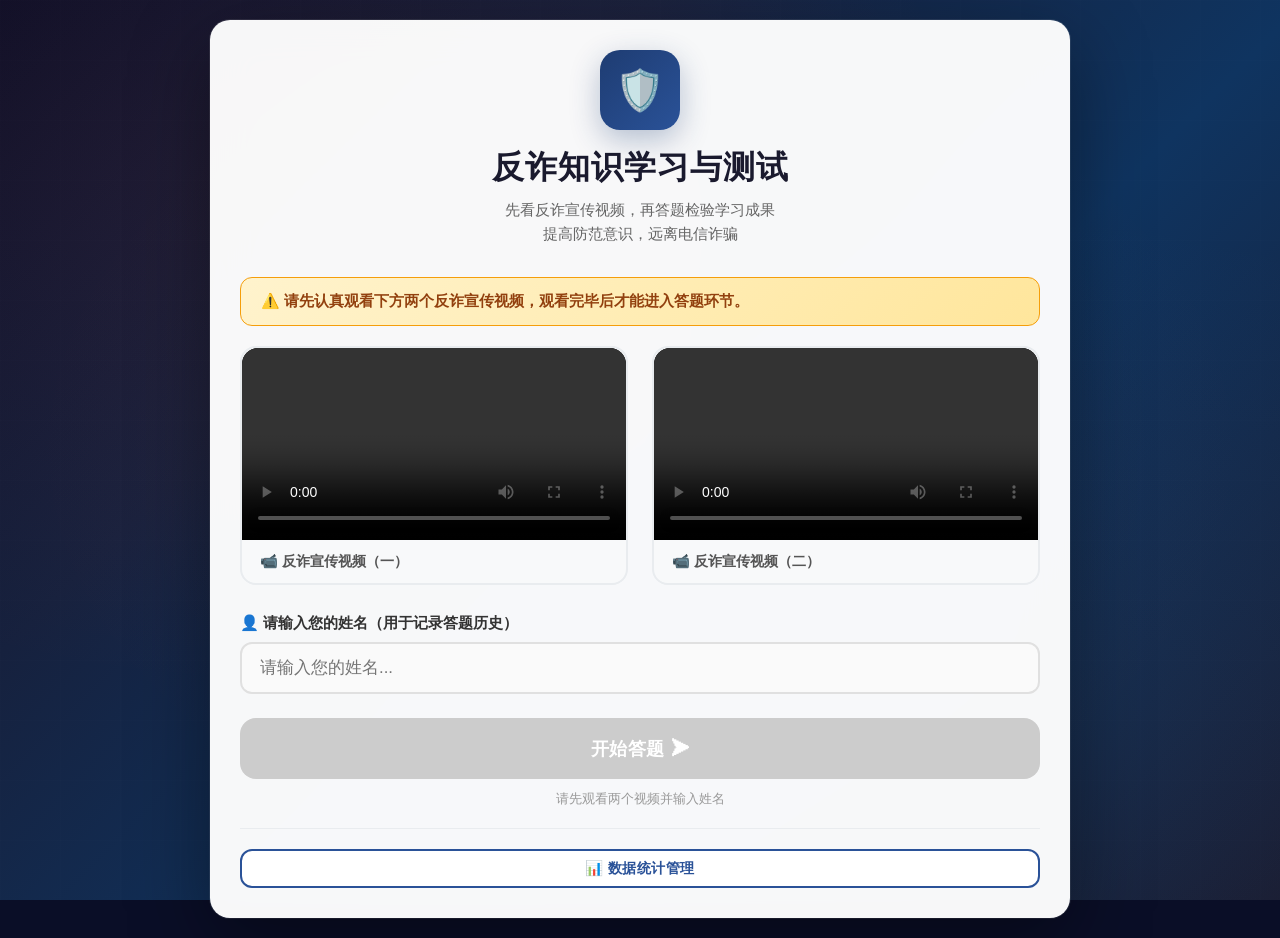
==== index.html @ 54b231fd "Initial commit: anti-fraud quiz page" ====
<!DOCTYPE html>
<html lang="zh-CN">
<head>
<meta charset="UTF-8">
<meta name="viewport" content="width=device-width, initial-scale=1.0">
<title>反诈知识学习与测试</title>
<style>
  /* ===== Reset & Base ===== */
  *, *::before, *::after { box-sizing: border-box; margin: 0; padding: 0; }
  body {
    font-family: -apple-system, BlinkMacSystemFont, "Segoe UI", "PingFang SC", "Microsoft YaHei", "Helvetica Neue", sans-serif;
    background: #0a0e27;
    min-height: 100vh;
    color: #1a1a2e;
    overflow-x: hidden;
  }

  /* ===== Animated Background ===== */
  .bg-layer {
    position: fixed; inset: 0; z-index: -1;
    background: linear-gradient(135deg, #0a0e27 0%, #16213e 30%, #0f3460 60%, #1a1a2e 100%);
  }
  .bg-layer::before {
    content: ''; position: absolute; inset: 0;
    background:
      radial-gradient(ellipse at 20% 20%, rgba(231, 76, 60, 0.08) 0%, transparent 50%),
      radial-gradient(ellipse at 80% 80%, rgba(52, 152, 219, 0.08) 0%, transparent 50%),
      radial-gradient(ellipse at 50% 50%, rgba(231, 76, 60, 0.03) 0%, transparent 70%);
  }
  .bg-grid {
    position: fixed; inset: 0; z-index: -1; opacity: 0.03;
    background-image:
      linear-gradient(rgba(255,255,255,0.3) 1px, transparent 1px),
      linear-gradient(90deg, rgba(255,255,255,0.3) 1px, transparent 1px);
    background-size: 60px 60px;
  }

  /* ===== Container ===== */
  .container {
    max-width: 900px;
    margin: 0 auto;
    padding: 20px;
    min-height: 100vh;
    display: flex;
    align-items: center;
    justify-content: center;
  }

  /* ===== Screens ===== */
  .screen {
    display: none;
    width: 100%;
    animation: fadeSlideIn 0.5s ease;
  }
  .screen.active { display: block; }

  @keyframes fadeSlideIn {
    from { opacity: 0; transform: translateY(30px); }
    to   { opacity: 1; transform: translateY(0); }
  }
  @keyframes pulse {
    0%, 100% { transform: scale(1); }
    50% { transform: scale(1.05); }
  }
  @keyframes shake {
    0%, 100% { transform: translateX(0); }
    20%, 60% { transform: translateX(-8px); }
    40%, 80% { transform: translateX(8px); }
  }
  @keyframes glow {
    0%, 100% { box-shadow: 0 0 8px rgba(231, 76, 60, 0.4); }
    50% { box-shadow: 0 0 20px rgba(231, 76, 60, 0.8), 0 0 40px rgba(231, 76, 60, 0.3); }
  }
  @keyframes confetti-fall {
    0% { transform: translateY(-100vh) rotate(0deg); opacity: 1; }
    100% { transform: translateY(100vh) rotate(720deg); opacity: 0; }
  }

  /* ===== Card ===== */
  .card {
    background: rgba(255,255,255,0.97);
    border-radius: 20px;
    padding: 40px;
    box-shadow: 0 25px 80px rgba(0,0,0,0.4), 0 0 0 1px rgba(255,255,255,0.1);
    backdrop-filter: blur(20px);
  }
  .card-sm { padding: 30px; }

  /* ===== Header / Logo ===== */
  .logo-area {
    text-align: center;
    margin-bottom: 30px;
  }
  .logo-icon {
    width: 80px; height: 80px;
    margin: 0 auto 16px;
    background: linear-gradient(135deg, #e74c3c, #c0392b);
    border-radius: 50%;
    display: flex; align-items: center; justify-content: center;
    font-size: 40px;
    box-shadow: 0 10px 30px rgba(231,76,60,0.3);
    animation: pulse 3s infinite;
  }
  .logo-shield {
    width: 80px; height: 80px;
    margin: 0 auto 16px;
    background: linear-gradient(135deg, #1e3c72, #2a5298);
    border-radius: 20px;
    display: flex; align-items: center; justify-content: center;
    font-size: 40px;
    box-shadow: 0 10px 30px rgba(30,60,114,0.3);
  }

  /* ===== Typography ===== */
  h1 { font-size: 2em; font-weight: 800; color: #1a1a2e; margin-bottom: 8px; letter-spacing: 1px; }
  h2 { font-size: 1.5em; font-weight: 700; color: #1a1a2e; margin-bottom: 16px; }
  h3 { font-size: 1.15em; font-weight: 600; color: #1a1a2e; }
  .subtitle { color: #666; font-size: 0.95em; line-height: 1.6; }
  .accent { color: #e74c3c; }
  .blue-accent { color: #2a5298; }

  /* ===== Form Elements ===== */
  .input-group { margin-bottom: 24px; }
  .input-group label {
    display: block; font-weight: 600; margin-bottom: 8px;
    color: #333; font-size: 0.95em;
  }
  .input-group input {
    width: 100%; padding: 14px 18px;
    border: 2px solid #e0e0e0; border-radius: 12px;
    font-size: 1.05em; transition: all 0.3s;
    outline: none; background: #fafafa;
  }
  .input-group input:focus {
    border-color: #2a5298;
    box-shadow: 0 0 0 4px rgba(42,82,152,0.1);
    background: #fff;
  }
  .input-group input.error {
    border-color: #e74c3c;
    animation: shake 0.5s;
  }

  /* ===== Buttons ===== */
  .btn {
    display: inline-flex; align-items: center; justify-content: center; gap: 8px;
    padding: 14px 32px; border: none; border-radius: 12px;
    font-size: 1.05em; font-weight: 700; cursor: pointer;
    transition: all 0.3s; text-decoration: none;
    letter-spacing: 0.5px;
  }
  .btn-primary {
    background: linear-gradient(135deg, #e74c3c, #c0392b);
    color: #fff;
    box-shadow: 0 8px 25px rgba(231,76,60,0.35);
  }
  .btn-primary:hover {
    transform: translateY(-2px);
    box-shadow: 0 12px 35px rgba(231,76,60,0.45);
  }
  .btn-primary:disabled {
    background: #ccc; cursor: not-allowed; box-shadow: none;
    transform: none;
  }
  .btn-secondary {
    background: #fff; color: #2a5298;
    border: 2px solid #2a5298;
  }
  .btn-secondary:hover {
    background: #2a5298; color: #fff;
  }
  .btn-outline {
    background: transparent; color: #e74c3c;
    border: 2px solid #e74c3c;
  }
  .btn-outline:hover {
    background: #e74c3c; color: #fff;
  }
  .btn-block { width: 100%; }
  .btn-lg { padding: 18px 40px; font-size: 1.15em; border-radius: 16px; }
  .btn-sm { padding: 8px 20px; font-size: 0.9em; }

  /* ===== Video Section ===== */
  .video-grid {
    display: grid;
    grid-template-columns: repeat(auto-fit, minmax(300px, 1fr));
    gap: 24px;
    margin-bottom: 28px;
  }
  .video-card {
    background: #f8f9fa; border-radius: 16px; overflow: hidden;
    border: 2px solid #e9ecef; transition: all 0.3s;
  }
  .video-card.watched {
    border-color: #27ae60;
    box-shadow: 0 0 0 4px rgba(39,174,96,0.1);
  }
  .video-card video {
    width: 100%; display: block; background: #000;
    border-radius: 16px 16px 0 0;
  }
  .video-label {
    padding: 12px 18px; font-weight: 600; font-size: 0.9em;
    color: #555; display: flex; align-items: center; gap: 8px;
  }
  .video-label .check {
    color: #27ae60; font-size: 1.2em; display: none;
  }
  .video-card.watched .video-label .check { display: inline; }
  .video-card.watched .video-label { color: #27ae60; }

  /* ===== Quiz Section ===== */
  .progress-bar-wrap {
    background: #e9ecef; border-radius: 20px; height: 8px;
    margin-bottom: 28px; overflow: hidden;
  }
  .progress-bar-fill {
    height: 100%; background: linear-gradient(90deg, #e74c3c, #e67e22, #f1c40f, #27ae60);
    border-radius: 20px; transition: width 0.5s ease;
    background-size: 300% 100%;
  }

  .question-card {
    background: #fff; border: 2px solid #e9ecef; border-radius: 16px;
    padding: 24px; margin-bottom: 18px; transition: all 0.3s;
  }
  .question-card:hover { border-color: #d0d7de; }
  .question-card.answered { border-color: #2a5298; background: #f8faff; }
  .question-card.correct { border-color: #27ae60 !important; background: #f0fdf4 !important; }
  .question-card.wrong   { border-color: #e74c3c !important; background: #fef2f2 !important; }

  .q-header {
    display: flex; align-items: flex-start; gap: 12px; margin-bottom: 16px;
  }
  .q-num {
    flex-shrink: 0;
    width: 36px; height: 36px;
    border-radius: 10px;
    background: linear-gradient(135deg, #2a5298, #1e3c72);
    color: #fff; font-weight: 800; font-size: 0.9em;
    display: flex; align-items: center; justify-content: center;
  }
  .q-num.multi { background: linear-gradient(135deg, #e67e22, #d35400); }
  .q-type {
    display: inline-block; font-size: 0.75em; padding: 3px 10px;
    border-radius: 20px; font-weight: 600;
    margin-left: 8px;
  }
  .q-type.single { background: #e8f4fd; color: #2a5298; }
  .q-type.multi  { background: #fef3e2; color: #e67e22; }

  .q-text {
    font-size: 1.05em; font-weight: 600; color: #1a1a2e; line-height: 1.6;
    flex: 1;
  }

  /* Options */
  .options { display: flex; flex-direction: column; gap: 10px; }
  .option {
    display: flex; align-items: center; gap: 12px;
    padding: 14px 18px; border: 2px solid #e9ecef; border-radius: 12px;
    cursor: pointer; transition: all 0.25s; font-size: 0.97em;
    background: #fafbfc; user-select: none;
  }
  .option:hover { border-color: #b0c4de; background: #f0f4f8; }
  .option.selected { border-color: #2a5298; background: #eef4ff; font-weight: 600; }

  /* Radio / Checkbox custom */
  .option-indicator {
    flex-shrink: 0;
    width: 24px; height: 24px;
    border: 2px solid #cdd9e5; border-radius: 8px;
    display: flex; align-items: center; justify-content: center;
    transition: all 0.25s; font-size: 14px; color: transparent;
    background: #fff;
  }
  .option.selected .option-indicator {
    border-color: #2a5298; background: #2a5298; color: #fff;
  }
  .q-multi .option-indicator { border-radius: 6px; }

  /* Result overlay on options */
  .option.result-correct {
    border-color: #27ae60 !important;
    background: #dcfce7 !important;
  }
  .option.result-wrong {
    border-color: #e74c3c !important;
    background: #fee2e2 !important;
  }
  .option.result-missed {
    border-color: #f59e0b !important;
    background: #fef9c3 !important;
  }

  /* ===== Explanation ===== */
  .explanation {
    margin-top: 14px; padding: 14px 18px;
    background: #f0fdf4; border-left: 4px solid #27ae60;
    border-radius: 0 10px 10px 0; font-size: 0.9em;
    line-height: 1.65; color: #166534;
    display: none;
  }
  .explanation.show { display: block; }
  .explanation.wrong-explain {
    background: #fef2f2; border-left-color: #e74c3c; color: #991b1b;
  }

  /* ===== Results ===== */
  .result-header { text-align: center; padding: 30px 0; }
  .score-circle {
    width: 160px; height: 160px; border-radius: 50%;
    margin: 0 auto 20px;
    display: flex; flex-direction: column;
    align-items: center; justify-content: center;
    font-weight: 800;
    border: 8px solid;
    transition: all 0.5s;
  }
  .score-circle.pass {
    border-color: #27ae60; color: #27ae60;
    background: rgba(39,174,96,0.05);
  }
  .score-circle.fail {
    border-color: #e74c3c; color: #e74c3c;
    background: rgba(231,76,60,0.05);
  }
  .score-num { font-size: 3.5em; line-height: 1; }
  .score-label { font-size: 0.85em; font-weight: 600; margin-top: 4px; }
  .result-badge {
    display: inline-block; padding: 8px 24px; border-radius: 30px;
    font-weight: 700; font-size: 1em; margin-bottom: 12px;
  }
  .result-badge.pass { background: #dcfce7; color: #166534; }
  .result-badge.fail { background: #fee2e2; color: #991b1b; }

  /* ===== History ===== */
  .history-table { width: 100%; border-collapse: collapse; margin-top: 16px; font-size: 0.93em; }
  .history-table th {
    background: #f0f4f8; padding: 12px 16px; text-align: left;
    font-weight: 700; color: #333; border-bottom: 2px solid #d0d7de;
    border-radius: 8px 8px 0 0;
  }
  .history-table td {
    padding: 12px 16px; border-bottom: 1px solid #e9ecef;
  }
  .history-table tr:hover td { background: #f8faff; }
  .badge-pass { color: #27ae60; font-weight: 700; }
  .badge-fail { color: #e74c3c; font-weight: 700; }

  /* ===== Confetti ===== */
  .confetti-piece {
    position: fixed; z-index: 999;
    width: 12px; height: 12px; border-radius: 3px;
    animation: confetti-fall linear forwards;
    pointer-events: none;
  }

  /* ===== Alert Banner ===== */
  .alert-warn {
    background: linear-gradient(135deg, #fff3cd, #ffe69c);
    border: 1px solid #f59e0b; border-radius: 12px;
    padding: 14px 20px; margin-bottom: 20px;
    display: flex; align-items: center; gap: 10px;
    font-weight: 600; color: #92400e; font-size: 0.93em;
  }

  /* ===== Responsive ===== */
  @media (max-width: 640px) {
    .card { padding: 24px 18px; border-radius: 16px; }
    .card-sm { padding: 20px 14px; }
    h1 { font-size: 1.5em; }
    .video-grid { grid-template-columns: 1fr; }
    .score-circle { width: 130px; height: 130px; }
    .score-num { font-size: 2.8em; }
    .question-card { padding: 18px 14px; }
    .btn-lg { padding: 14px 24px; font-size: 1em; }
    .option { padding: 12px 14px; font-size: 0.9em; }
    .q-text { font-size: 0.95em; }
    .stats-grid { grid-template-columns: 1fr 1fr; }
    .stats-user-card { flex-direction: column; }
  }

  /* ===== Admin / Statistics Panel ===== */
  .stats-tabs {
    display: flex; gap: 8px; margin-bottom: 24px;
    flex-wrap: wrap;
  }
  .stats-tab {
    padding: 10px 22px; border: 2px solid #e0e0e0; border-radius: 10px;
    background: #fff; cursor: pointer; font-weight: 600; font-size: 0.9em;
    transition: all 0.25s; color: #555;
  }
  .stats-tab:hover { border-color: #2a5298; color: #2a5298; }
  .stats-tab.active {
    background: #2a5298; color: #fff; border-color: #2a5298;
  }

  .stats-grid {
    display: grid;
    grid-template-columns: repeat(auto-fit, minmax(170px, 1fr));
    gap: 16px; margin-bottom: 28px;
  }
  .stat-card {
    background: #fff; border-radius: 14px; padding: 20px;
    text-align: center; border: 2px solid #e9ecef;
    transition: all 0.3s;
  }
  .stat-card:hover { box-shadow: 0 8px 25px rgba(0,0,0,0.08); }
  .stat-card .stat-value {
    font-size: 2.2em; font-weight: 800; line-height: 1.2;
  }
  .stat-card .stat-label {
    font-size: 0.85em; color: #888; margin-top: 4px;
  }
  .stat-card.accent-red  .stat-value { color: #e74c3c; }
  .stat-card.accent-green .stat-value { color: #27ae60; }
  .stat-card.accent-blue  .stat-value { color: #2a5298; }
  .stat-card.accent-orange .stat-value { color: #e67e22; }

  .stats-user-card {
    background: #fff; border: 2px solid #e9ecef; border-radius: 14px;
    padding: 20px; margin-bottom: 14px;
    display: flex; align-items: center; gap: 20px;
    transition: all 0.3s; cursor: pointer;
  }
  .stats-user-card:hover { border-color: #2a5298; box-shadow: 0 4px 16px rgba(0,0,0,0.06); }
  .stats-user-avatar {
    width: 50px; height: 50px; border-radius: 50%;
    background: linear-gradient(135deg, #2a5298, #1e3c72);
    color: #fff; display: flex; align-items: center; justify-content: center;
    font-weight: 800; font-size: 1.3em; flex-shrink: 0;
  }
  .stats-user-info { flex: 1; min-width: 0; }
  .stats-user-name { font-weight: 700; font-size: 1.05em; margin-bottom: 4px; }
  .stats-user-meta { font-size: 0.83em; color: #888; }
  .stats-user-score { text-align: right; flex-shrink: 0; }
  .stats-user-score .big { font-size: 1.3em; font-weight: 800; }

  .export-btn-group { display: flex; gap: 12px; margin-top: 16px; flex-wrap: wrap; }
  .detail-attempt-row {
    display: flex; align-items: center; justify-content: space-between;
    padding: 10px 14px; border-bottom: 1px solid #f0f0f0;
    gap: 12px; flex-wrap: wrap;
  }
  .detail-attempt-row:last-child { border-bottom: none; }
  .question-stats-bar {
    height: 28px; border-radius: 14px; overflow: hidden;
    display: flex; margin: 8px 0; background: #e9ecef;
    min-width: 80px;
  }
  .question-stats-bar .correct-fill {
    background: linear-gradient(90deg, #27ae60, #2ecc71);
    transition: width 0.5s;
  }
  .question-stats-bar .wrong-fill {
    background: linear-gradient(90deg, #e74c3c, #c0392b);
    transition: width 0.5s;
  }

  /* ===== Password Modal ===== */
  .modal-overlay {
    position: fixed; inset: 0; z-index: 1000;
    background: rgba(0,0,0,0.7);
    display: flex; align-items: center; justify-content: center;
    backdrop-filter: blur(4px);
    animation: fadeIn 0.3s ease;
  }
  .modal-overlay.hidden { display: none; }
  @keyframes fadeIn { from { opacity: 0; } to { opacity: 1; } }

  .modal-dialog {
    background: #fff; border-radius: 20px; padding: 36px 30px;
    box-shadow: 0 30px 60px rgba(0,0,0,0.5);
    width: 90%; max-width: 420px;
    text-align: center;
    animation: modalSlideIn 0.35s ease;
  }
  @keyframes modalSlideIn {
    from { opacity: 0; transform: translateY(-40px) scale(0.95); }
    to { opacity: 1; transform: translateY(0) scale(1); }
  }
  .modal-dialog .modal-icon {
    font-size: 50px; margin-bottom: 12px;
  }
  .modal-dialog h3 { margin-bottom: 8px; }
  .modal-dialog p { color: #888; font-size: 0.9em; margin-bottom: 20px; }
  .modal-dialog input {
    width: 100%; padding: 14px 18px;
    border: 2px solid #e0e0e0; border-radius: 12px;
    font-size: 1.1em; text-align: center; letter-spacing: 6px;
    outline: none; transition: all 0.3s;
  }
  .modal-dialog input:focus {
    border-color: #2a5298;
    box-shadow: 0 0 0 4px rgba(42,82,152,0.1);
  }
  .modal-dialog .btn { margin-top: 16px; min-width: 120px; }
  .modal-error { color: #e74c3c; font-size: 0.85em; margin-top: 8px; min-height: 20px; }
</style>
</head>
<body>

<div class="bg-layer"></div>
<div class="bg-grid"></div>

<div class="container">

  <!-- ==================== SCREEN 0: WELCOME ==================== -->
  <div class="screen active" id="screen-welcome">
    <div class="card card-sm">
      <div class="logo-area">
        <div class="logo-shield">🛡️</div>
        <h1>反诈知识学习与测试</h1>
        <p class="subtitle">先看反诈宣传视频，再答题检验学习成果<br>提高防范意识，远离电信诈骗</p>
      </div>

      <div class="alert-warn">
        ⚠️ 请先认真观看下方两个反诈宣传视频，观看完毕后才能进入答题环节。
      </div>

      <!-- Video Section -->
      <div class="video-grid">
        <div class="video-card" id="video-card-1">
          <video id="video1" controls controlsList="nodownload" preload="metadata">
            <source src="c0a8cccf867b3e15711dc27ff34afcc9.mp4" type="video/mp4">
            您的浏览器不支持视频播放，请更换浏览器。
          </video>
          <div class="video-label">
            📹 反诈宣传视频（一） <span class="check">✅ 已观看</span>
          </div>
        </div>
        <div class="video-card" id="video-card-2">
          <video id="video2" controls controlsList="nodownload" preload="metadata">
            <source src="7aa52f87912113985d549c19b466bcf3.mp4" type="video/mp4">
            您的浏览器不支持视频播放，请更换浏览器。
          </video>
          <div class="video-label">
            📹 反诈宣传视频（二） <span class="check">✅ 已观看</span>
          </div>
        </div>
      </div>

      <!-- Name Input -->
      <div class="input-group">
        <label for="userName">👤 请输入您的姓名（用于记录答题历史）</label>
        <input type="text" id="userName" placeholder="请输入您的姓名..." autocomplete="name">
      </div>

      <button class="btn btn-primary btn-block btn-lg" id="btn-start" disabled>
        开始答题 ➤
      </button>
      <p style="text-align:center;margin-top:12px;font-size:0.8em;color:#999;" id="hint-text">
        请先观看两个视频并输入姓名
      </p>
      <hr style="border:none;border-top:1px solid #e9ecef;margin:20px 0;">
      <button class="btn btn-secondary btn-block btn-sm" id="btn-admin">
        📊 数据统计管理
      </button>
    </div>
  </div>

  <!-- ==================== SCREEN 1: QUIZ ==================== -->
  <div class="screen" id="screen-quiz">
    <div class="card">
      <div style="display:flex;align-items:center;justify-content:space-between;margin-bottom:10px;flex-wrap:wrap;gap:10px;">
        <h2 style="margin:0;">📝 反诈知识测试</h2>
        <span style="font-weight:600;color:#2a5298;" id="quiz-user-display"></span>
      </div>
      <p class="subtitle" style="margin-bottom:16px;">共 8 题，满分 100 分 · 单选题每题 10 分，多选题每题 15 分 · 多选题需全部选对方可得分</p>

      <div class="progress-bar-wrap">
        <div class="progress-bar-fill" id="progress-bar" style="width:0%;"></div>
      </div>

      <div id="questions-container"></div>

      <div style="margin-top:10px;display:flex;gap:12px;flex-wrap:wrap;">
        <button class="btn btn-primary btn-lg" id="btn-submit" style="flex:1;">
          提交答卷 📩
        </button>
        <button class="btn btn-outline btn-lg" id="btn-reset-quiz" style="flex:1;">
          清空重填 🔄
        </button>
      </div>
    </div>
  </div>

  <!-- ==================== SCREEN 2: RESULTS ==================== -->
  <div class="screen" id="screen-results">
    <div class="card">
      <h2 style="text-align:center;">📊 答题结果</h2>
      <p style="text-align:center;color:#666;margin-bottom:6px;" id="result-user-display"></p>

      <div class="result-header">
        <div class="score-circle" id="score-circle">
          <div class="score-num" id="score-num">0</div>
          <div class="score-label">分 / 100分</div>
        </div>
        <div class="result-badge" id="result-badge"></div>
        <p style="color:#666;font-size:0.95em;" id="result-summary"></p>
      </div>

      <h3 style="margin-bottom:12px;">📋 答案解析</h3>
      <div id="quiz-review"></div>

      <div style="margin-top:24px;display:flex;gap:12px;flex-wrap:wrap;">
        <button class="btn btn-primary btn-lg" id="btn-retake" style="flex:1;">
          🔄 再次答题
        </button>
        <button class="btn btn-secondary btn-lg" id="btn-history" style="flex:1;">
          📈 查看历史记录
        </button>
      </div>
    </div>
  </div>

  <!-- ==================== SCREEN 3: HISTORY ==================== -->
  <div class="screen" id="screen-history">
    <div class="card">
      <h2 style="text-align:center;">📈 答题历史记录</h2>
      <p style="text-align:center;color:#666;margin-bottom:20px;" id="history-user-display"></p>

      <div id="history-content"></div>

      <div style="margin-top:20px;display:flex;gap:12px;flex-wrap:wrap;">
        <button class="btn btn-primary btn-lg" id="btn-retake-from-history" style="flex:1;">
          🔄 再次答题
        </button>
        <button class="btn btn-secondary btn-lg" id="btn-back-welcome" style="flex:1;">
          🏠 返回首页（切换用户）
        </button>
      </div>
    </div>
  </div>

  <!-- ==================== SCREEN 4: STATISTICS (ADMIN) ==================== -->
  <div class="screen" id="screen-stats">
    <div class="card">
      <div style="display:flex;align-items:center;justify-content:space-between;flex-wrap:wrap;gap:12px;margin-bottom:16px;">
        <h2 style="margin:0;">📊 数据统计管理</h2>
        <button class="btn btn-sm btn-outline" id="btn-back-from-stats">🏠 返回首页</button>
      </div>

      <!-- Tab switcher -->
      <div class="stats-tabs" id="stats-tabs">
        <button class="stats-tab active" data-tab="tab-overview">📋 总览统计</button>
        <button class="stats-tab" data-tab="tab-users">👥 用户列表</button>
        <button class="stats-tab" data-tab="tab-questions">📝 题目分析</button>
        <button class="stats-tab" data-tab="tab-export">💾 数据导出</button>
      </div>

      <!-- Tab: Overview -->
      <div class="stats-tab-content active" id="tab-overview">
        <div class="stats-grid" id="overview-cards"></div>
        <div id="overview-recent"></div>
      </div>

      <!-- Tab: Users -->
      <div class="stats-tab-content" id="tab-users" style="display:none;">
        <div style="margin-bottom:12px;display:flex;gap:8px;flex-wrap:wrap;">
          <input type="text" id="user-search" placeholder="🔍 搜索用户名..." style="flex:1;padding:10px 14px;border:2px solid #e0e0e0;border-radius:10px;font-size:0.95em;outline:none;" onfocus="this.style.borderColor='#2a5298'" onblur="this.style.borderColor='#e0e0e0'">
        </div>
        <div id="users-list"></div>
      </div>

      <!-- Tab: Questions -->
      <div class="stats-tab-content" id="tab-questions" style="display:none;">
        <div id="questions-stats-list"></div>
      </div>

      <!-- Tab: Export -->
      <div class="stats-tab-content" id="tab-export" style="display:none;">
        <h3>💾 导出答题数据</h3>
        <p class="subtitle" style="margin-bottom:16px;">将所有用户的答题记录导出为文件，方便在 Excel 中进一步分析。</p>

        <div style="background:#f8faff;border-radius:14px;padding:20px;margin-bottom:20px;">
          <h4 style="margin-bottom:8px;">📋 导出为 CSV（推荐）</h4>
          <p style="font-size:0.85em;color:#666;margin-bottom:12px;">CSV 可用 Excel / WPS 打开，包含每次答题的详细信息</p>
          <div class="export-btn-group">
            <button class="btn btn-primary" id="btn-export-csv-all">📥 导出所有用户记录</button>
            <button class="btn btn-secondary" id="btn-export-csv-summary">📥 导出用户汇总表</button>
          </div>
        </div>

        <div style="background:#f8faff;border-radius:14px;padding:20px;margin-bottom:20px;">
          <h4 style="margin-bottom:8px;">📋 导出为 JSON（完整数据）</h4>
          <p style="font-size:0.85em;color:#666;margin-bottom:12px;">包含所有答题结果的完整 JSON 数据，可用于程序化分析</p>
          <button class="btn btn-secondary" id="btn-export-json">📥 导出完整 JSON</button>
        </div>

        <div style="background:#fff3cd;border-radius:14px;padding:20px;">
          <h4 style="margin-bottom:8px;">⚠️ 清除数据</h4>
          <p style="font-size:0.85em;color:#92400e;margin-bottom:12px;">此操作将删除所有用户的答题记录，不可恢复。建议先导出备份。</p>
          <button class="btn btn-outline" id="btn-clear-data" style="border-color:#e74c3c;color:#e74c3c;">🗑️ 清除所有数据</button>
        </div>
      </div>

    </div>
  </div>

</div><!-- /container -->

<!-- ===== ADMIN PASSWORD MODAL ===== -->
<div class="modal-overlay hidden" id="modal-password">
  <div class="modal-dialog">
    <div class="modal-icon">🔐</div>
    <h3>管理员验证</h3>
    <p>请输入管理员密码以访问数据统计</p>
    <input type="password" id="admin-password-input" placeholder="请输入密码" maxlength="20" autocomplete="off">
    <div class="modal-error" id="modal-error"></div>
    <div style="display:flex;gap:10px;justify-content:center;">
      <button class="btn btn-primary" id="btn-confirm-password">确认进入</button>
      <button class="btn btn-secondary" id="btn-cancel-password">取消</button>
    </div>
  </div>
</div>

<script>
// ==================== QUESTION BANK ====================
const QUESTIONS = [
  {
    id: 1,
    type: 'single',
    text: '"两卡"犯罪中的"两卡"通常指的是什么？',
    options: [
      { label: 'A', text: '银行卡和电话卡' },
      { label: 'B', text: '身份证和银行卡' },
      { label: 'C', text: '电话卡和社保卡' },
      { label: 'D', text: '信用卡和储蓄卡' }
    ],
    answer: ['A'],
    points: 10,
    explanation: '"两卡"犯罪是电信网络诈骗链条中的重要环节，"两卡"<strong>特指银行卡和电话卡</strong>。犯罪分子利用他人银行卡转移赃款、利用他人电话卡联系受害人、注册社交账号实施诈骗。出租、出售"两卡"是违法行为，可能构成帮助信息网络犯罪活动罪。'
  },
  {
    id: 2,
    type: 'single',
    text: '视频重点强调，大学生出租、出售名下银行卡、电话卡帮诈骗分子流转资金，主要触犯的罪名是：',
    options: [
      { label: 'A', text: '盗窃罪' },
      { label: 'B', text: '帮助信息网络犯罪活动罪（帮信罪）' },
      { label: 'C', text: '诈骗罪' },
      { label: 'D', text: '妨害公务罪' }
    ],
    answer: ['B'],
    points: 10,
    explanation: '根据<strong>《刑法》第二百八十七条之二</strong>，明知他人利用信息网络实施犯罪，为其犯罪提供互联网接入、服务器托管、网络存储、通讯传输等技术支持，或者提供广告推广、<strong>支付结算等帮助</strong>，情节严重的，构成<strong>帮助信息网络犯罪活动罪</strong>（简称"帮信罪"）。出租、出售银行卡为诈骗分子提供支付结算帮助，正是帮信罪的典型表现。'
  },
  {
    id: 3,
    type: 'multi',
    text: '以下哪些行为可能让你沦为"电诈工具人"？（多选）',
    options: [
      { label: 'A', text: '出租、出售自己的银行卡、电话卡' },
      { label: 'B', text: '出借自己的微信、支付宝账号帮人转账' },
      { label: 'C', text: '参与"跑分"兼职，为他人提供支付结算帮助' },
      { label: 'D', text: '将自己的身份证照片发给陌生人用于"注册账号"' }
    ],
    answer: ['A', 'B', 'C', 'D'],
    points: 15,
    explanation: '<strong>以上所有行为</strong>都可能让你沦为电信诈骗的"工具人"。所谓"电诈工具人"，是指被诈骗分子利用来转移赃款、洗钱或实施其他犯罪的中间人。<strong>所有出租、出借个人账户、证件的做法都存在巨大法律风险</strong>，即使你声称"不知情"，也可能被追究法律责任。'
  },
  {
    id: 4,
    type: 'multi',
    text: '出借"两卡"被惩戒包含哪几类管控？（多选）',
    options: [
      { label: 'A', text: '银行卡非柜面支付限制' },
      { label: 'B', text: '无法办理新手机卡' },
      { label: 'C', text: '征信留下不良记录' },
      { label: 'D', text: '惩戒期正常新开支付宝' }
    ],
    answer: ['A', 'B', 'C'],
    points: 15,
    explanation: '根据相关规定，出借"两卡"被惩戒后将受到：<strong>①银行卡非柜面支付限制</strong>（5年内暂停银行账户非柜面业务）、<strong>②无法办理新手机卡</strong>（5年内不得新开手机卡）、<strong>③征信留下不良记录</strong>。惩戒期内<strong>不可以</strong>正常新开支付宝等支付账户，因此D选项错误。'
  },
  {
    id: 5,
    type: 'single',
    text: '暑假你在微信群看到一则兼职广告："居家刷单、日结300元、零门槛"。对方先小额返利获取你的信任后，要求你大额垫资完成"联单任务"。这种兼职的真实性质是？',
    options: [
      { label: 'A', text: '正规电商推广兼职，做完任务就能全额提现' },
      { label: 'B', text: '刷单返利电信诈骗，最终会卷走你的本金失联' },
      { label: 'C', text: '正规数据录入工作，垫付资金会统一结算' },
      { label: 'D', text: '平台信用提升任务，垫资后返还本金加高额佣金' }
    ],
    answer: ['B'],
    points: 10,
    explanation: '这是典型的<strong>刷单返利类电信诈骗</strong>。诈骗套路：①以"高薪日结、零门槛"吸引目标 → ②先给点小甜头（小额返利）获取信任 → ③以"联单任务"为由要求大额垫资 → ④受害人投入大额资金后，<strong>骗子立即卷款跑路失联</strong>。记住：<strong>所有要求垫资的刷单都是诈骗！</strong>'
  },
  {
    id: 6,
    type: 'multi',
    text: '暑期求职过程中，以下哪些招聘要求百分百属于诈骗陷阱？（多选）',
    options: [
      { label: 'A', text: '面试后收取服装费、建档费、岗前培训费、保证金' },
      { label: 'B', text: '宣称"零基础、零经验，轻松月入过万、高薪日结"' },
      { label: 'C', text: '诱导你办理培训贷款，承诺入职后公司代为还款' },
      { label: 'D', text: '要求你提供银行卡、微信账号，帮忙代收转账赚佣金' }
    ],
    answer: ['A', 'B', 'C', 'D'],
    points: 15,
    explanation: '<strong>以上全部都是诈骗陷阱！</strong>①<strong>收取费用</strong>：正规公司不会在入职前收取任何费用；②<strong>过高承诺</strong>：零基础月入过万明显不切实际，属于虚假宣传；③<strong>培训贷款</strong>：诱导办理培训贷是典型的求职诈骗手法，最终贷款由你承担；④<strong>索要账户</strong>：要求提供银行卡代收转账，极可能是让你参与洗钱等违法犯罪活动。'
  },
  {
    id: 7,
    type: 'multi',
    text: '如果不慎遭遇暑期求职诈骗，正确的处置方式有哪些？（多选）',
    options: [
      { label: 'A', text: '立刻停止转账，保留聊天记录、转账截图、对方账号信息' },
      { label: 'B', text: '第一时间拨打110报警，前往就近派出所报案' },
      { label: 'C', text: '联系支付平台，尝试对涉案账户进行举报' },
      { label: 'D', text: '相信网上"反诈追回专员"，花钱委托对方追回钱款' }
    ],
    answer: ['A', 'B', 'C'],
    points: 15,
    explanation: '遭遇诈骗后的正确做法：<strong>①立即停止转账</strong>，保存好所有聊天记录、转账凭证、对方账号等证据；<strong>②第一时间拨打110报警</strong>，或前往就近派出所报案；<strong>③联系支付平台举报</strong>涉案账户。⚠️ <strong>D选项极度危险</strong>：网上所谓的"反诈追回专员"绝大多数是<strong>二次诈骗</strong>，利用受害人急于追回损失的心理再次骗取钱财。追回钱款只能通过公安机关！'
  },
  {
    id: 8,
    type: 'single',
    text: '关于"帮信罪"，视频警示大学生的正确观点是？',
    options: [
      { label: 'A', text: '我只是借卡给别人，不清楚对方用来诈骗，就不会犯罪' },
      { label: 'B', text: '出租银行卡获利几百元，数额很小，不用承担法律责任' },
      { label: 'C', text: '明知他人可能从事违法活动，仍出借银行卡帮助转移资金，涉嫌帮信罪' },
      { label: 'D', text: '银行卡很久没用，闲置出借没有任何影响' }
    ],
    answer: ['C'],
    points: 10,
    explanation: '<strong>"不知情"不是免责理由！</strong>根据法律规定，只要<strong>明知或应知</strong>他人可能利用信息网络实施犯罪，仍然提供银行卡等支付结算帮助，情节严重的，就构成<strong>帮信罪</strong>。即使获利只有几百元、即使银行卡闲置不用，出借行为本身就可能让你面临<strong>刑事处罚、征信污点、账户管控</strong>等严重后果。大学生一定要提高警惕，切勿因小失大！'
  }
];

// ==================== STATE ====================
let currentScreen = 'welcome';
let userName = '';
let userAnswers = {};        // { questionId: ['A', 'B'] }
let currentAttemptData = null;
let isSubmitted = false;
let bothVideosStarted = false;

// ==================== DOM REFS ====================
const $ = (id) => document.getElementById(id);
const screenWelcome  = $('screen-welcome');
const screenQuiz     = $('screen-quiz');
const screenResults  = $('screen-results');
const screenHistory  = $('screen-history');
const screenStats    = $('screen-stats');

const video1 = $('video1');
const video2 = $('video2');
const videoCard1 = $('video-card-1');
const videoCard2 = $('video-card-2');
const userNameInput = $('userName');
const btnStart = $('btn-start');
const hintText = $('hint-text');

// ==================== SCREEN SWITCHING ====================
function showScreen(name) {
  [screenWelcome, screenQuiz, screenResults, screenHistory, screenStats].forEach(s => s.classList.remove('active'));
  if (name === 'welcome') {
    screenWelcome.classList.add('active');
  } else if (name === 'quiz') {
    screenQuiz.classList.add('active');
  } else if (name === 'results') {
    screenResults.classList.add('active');
  } else if (name === 'history') {
    screenHistory.classList.add('active');
  } else if (name === 'stats') {
    screenStats.classList.add('active');
    renderStatsOverview();
  }
  currentScreen = name;
  window.scrollTo({ top: 0, behavior: 'smooth' });
}

// ==================== VIDEO TRACKING ====================
function checkVideoStart() {
  const v1played = video1.played.length > 0 && video1.played.end(0) > 0.5;
  const v2played = video2.played.length > 0 && video2.played.end(0) > 0.5;

  if (v1played) videoCard1.classList.add('watched');
  if (v2played) videoCard2.classList.add('watched');

  if (v1played && v2played) {
    bothVideosStarted = true;
  }
  updateStartButton();
}

video1.addEventListener('play', () => {
  video1.dataset.started = 'true';
  checkVideoStart();
});
video2.addEventListener('play', () => {
  video2.dataset.started = 'true';
  checkVideoStart();
});
video1.addEventListener('timeupdate', checkVideoStart);
video2.addEventListener('timeupdate', checkVideoStart);
video1.addEventListener('ended', () => { videoCard1.classList.add('watched'); checkVideoStart(); });
video2.addEventListener('ended', () => { videoCard2.classList.add('watched'); checkVideoStart(); });

// ==================== NAME INPUT ====================
userNameInput.addEventListener('input', () => {
  updateStartButton();
});

function updateStartButton() {
  const nameOk = userNameInput.value.trim().length >= 1;
  if (bothVideosStarted && nameOk) {
    btnStart.disabled = false;
    hintText.textContent = '✅ 已完成观看，可以开始答题';
    hintText.style.color = '#27ae60';
  } else {
    btnStart.disabled = true;
    const missing = [];
    if (!bothVideosStarted) missing.push('请先观看两个视频');
    if (!nameOk) missing.push('请输入姓名');
    hintText.textContent = missing.join(' · ');
    hintText.style.color = '#999';
  }
}

// ==================== START QUIZ ====================
btnStart.addEventListener('click', () => {
  const name = userNameInput.value.trim();
  if (!name) {
    userNameInput.classList.add('error');
    setTimeout(() => userNameInput.classList.remove('error'), 500);
    return;
  }
  if (!bothVideosStarted) {
    alert('请先观看两个反诈宣传视频后再开始答题！');
    return;
  }
  userName = name;
  isSubmitted = false;
  userAnswers = {};
  currentAttemptData = null;
  buildQuiz();
  showScreen('quiz');
  $('quiz-user-display').textContent = '👤 ' + userName;
});

// ==================== BUILD QUIZ ====================
function buildQuiz() {
  const container = $('questions-container');
  let html = '';

  QUESTIONS.forEach((q, idx) => {
    const isMulti = q.type === 'multi';
    const qClass = isMulti ? 'q-multi' : 'q-single';
    const typeClass = isMulti ? 'multi' : 'single';
    const typeText = isMulti ? '多选题' : '单选题';
    const numClass = isMulti ? 'multi' : '';

    html += `
      <div class="question-card ${qClass}" id="q-card-${q.id}">
        <div class="q-header">
          <div class="q-num ${numClass}">${idx + 1}</div>
          <div style="flex:1;">
            <span class="q-type ${typeClass}">${typeText} · ${q.points}分</span>
            <div class="q-text">${q.text}</div>
          </div>
        </div>
        <div class="options" id="options-${q.id}">
          ${q.options.map(opt => `
            <div class="option" data-q="${q.id}" data-val="${opt.label}">
              <div class="option-indicator">${isMulti ? '✓' : '●'}</div>
              <span>${opt.label}. ${opt.text}</span>
            </div>
          `).join('')}
        </div>
        <div class="explanation" id="explain-${q.id}"></div>
      </div>
    `;
  });

  container.innerHTML = html;

  // Attach click handlers
  QUESTIONS.forEach(q => {
    const optsContainer = $('options-' + q.id);
    optsContainer.addEventListener('click', (e) => {
      if (isSubmitted) return; // No changes after submit
      const optEl = e.target.closest('.option');
      if (!optEl) return;

      const val = optEl.dataset.val;
      if (q.type === 'single') {
        // Deselect all, select clicked
        userAnswers[q.id] = [val];
        optsContainer.querySelectorAll('.option').forEach(o => o.classList.remove('selected'));
        optEl.classList.add('selected');
      } else {
        // Toggle multi-select
        if (!userAnswers[q.id]) userAnswers[q.id] = [];
        const idx = userAnswers[q.id].indexOf(val);
        if (idx >= 0) {
          userAnswers[q.id].splice(idx, 1);
          optEl.classList.remove('selected');
        } else {
          userAnswers[q.id].push(val);
          optEl.classList.add('selected');
        }
      }
      updateProgress();
    });
  });

  updateProgress();
}

// ==================== PROGRESS BAR ====================
function updateProgress() {
  const answered = Object.values(userAnswers).filter(a => a && a.length > 0).length;
  const pct = Math.round((answered / QUESTIONS.length) * 100);
  $('progress-bar').style.width = pct + '%';
}

// ==================== RESET QUIZ ====================
$('btn-reset-quiz').addEventListener('click', () => {
  if (isSubmitted) return;
  userAnswers = {};
  isSubmitted = false;
  currentAttemptData = null;
  document.querySelectorAll('.question-card').forEach(c => {
    c.classList.remove('correct', 'wrong', 'answered');
  });
  document.querySelectorAll('.option').forEach(o => o.classList.remove('selected'));
  document.querySelectorAll('.explanation').forEach(e => {
    e.classList.remove('show', 'wrong-explain');
    e.innerHTML = '';
  });
  updateProgress();
  window.scrollTo({ top: 0, behavior: 'smooth' });
});

// ==================== SUBMIT QUIZ ====================
$('btn-submit').addEventListener('click', () => {
  if (isSubmitted) return;

  // Check all answered
  const unanswered = QUESTIONS.filter(q => !userAnswers[q.id] || userAnswers[q.id].length === 0);
  if (unanswered.length > 0) {
    const nums = unanswered.map(q => '第' + (QUESTIONS.indexOf(q) + 1) + '题');
    alert('还有题目未作答：\n' + nums.join('、') + '\n\n请完成所有题目后再提交！');
    // Scroll to first unanswered
    $('q-card-' + unanswered[0].id).scrollIntoView({ behavior: 'smooth', block: 'center' });
    // Highlight unanswered
    unanswered.forEach(q => {
      $('q-card-' + q.id).style.boxShadow = '0 0 0 3px rgba(231,76,60,0.5)';
      setTimeout(() => { $('q-card-' + q.id).style.boxShadow = ''; }, 2000);
    });
    return;
  }

  isSubmitted = true;

  // Calculate score
  let totalScore = 0;
  const results = [];

  QUESTIONS.forEach(q => {
    const userAns = userAnswers[q.id] || [];
    const correctAns = q.answer;
    const isCorrect = arraysEqual(userAns.sort(), correctAns.sort());
    const score = isCorrect ? q.points : 0;
    totalScore += score;

    results.push({
      question: q,
      userAnswer: userAns,
      correctAnswer: correctAns,
      isCorrect: isCorrect,
      score: score
    });
  });

  const passed = totalScore >= 60;
  const now = new Date();
  const timestamp = now.getFullYear() + '-' +
    String(now.getMonth() + 1).padStart(2, '0') + '-' +
    String(now.getDate()).padStart(2, '0') + ' ' +
    String(now.getHours()).padStart(2, '0') + ':' +
    String(now.getMinutes()).padStart(2, '0') + ':' +
    String(now.getSeconds()).padStart(2, '0');

  currentAttemptData = {
    userName: userName,
    timestamp: timestamp,
    score: totalScore,
    passed: passed,
    results: results
  };

  // Save to history
  saveAttempt(currentAttemptData);

  // Mark questions
  results.forEach(r => {
    const qCard = $('q-card-' + r.question.id);
    qCard.classList.add(r.isCorrect ? 'correct' : 'wrong');

    // Mark options
    const opts = document.querySelectorAll('#options-' + r.question.id + ' .option');
    opts.forEach(opt => {
      const val = opt.dataset.val;
      const isUserSelected = r.userAnswer.includes(val);
      const isCorrectAnswer = r.correctAnswer.includes(val);

      if (isCorrectAnswer) {
        opt.classList.add('result-correct');
      }
      if (isUserSelected && !isCorrectAnswer) {
        opt.classList.add('result-wrong');
      }
      if (!isUserSelected && isCorrectAnswer) {
        opt.classList.add('result-missed');
      }
    });

    // Show explanation
    const explainEl = $('explain-' + r.question.id);
    explainEl.innerHTML = `
      <strong>${r.isCorrect ? '✅ 回答正确！' : '❌ 回答错误'}</strong>（${r.score}/${r.question.points}分）<br>
      <strong>你的答案：</strong>${r.userAnswer.length ? r.userAnswer.join('、') : '未作答'}
      &nbsp;|&nbsp; <strong>正确答案：</strong>${r.correctAnswer.join('、')}<br><br>
      <strong>💡 解析：</strong>${r.question.explanation}
    `;
    explainEl.classList.add('show');
    if (!r.isCorrect) explainEl.classList.add('wrong-explain');
  });

  // Show results
  showResults(totalScore, passed, results);
  showScreen('results');
});

function showResults(totalScore, passed, results) {
  $('result-user-display').textContent = '👤 ' + userName;
  $('score-num').textContent = totalScore;
  const circle = $('score-circle');
  circle.classList.remove('pass', 'fail');
  circle.classList.add(passed ? 'pass' : 'fail');

  const badge = $('result-badge');
  badge.classList.remove('pass', 'fail');
  badge.classList.add(passed ? 'pass' : 'fail');
  badge.textContent = passed ? '🎉 合格！' : '😞 未合格';

  $('result-summary').textContent = passed
    ? `恭喜你通过了反诈知识测试！你答对了 ${results.filter(r => r.isCorrect).length}/${QUESTIONS.length} 题。请继续保持警惕，远离电信诈骗！`
    : `很遗憾，你未达到60分的合格线。答对了 ${results.filter(r => r.isCorrect).length}/${QUESTIONS.length} 题。建议重新观看视频后再次答题！`;

  // Build review section
  let reviewHTML = '';
  results.forEach((r, idx) => {
    const icon = r.isCorrect ? '✅' : '❌';
    reviewHTML += `
      <div class="question-card ${r.isCorrect ? 'correct' : 'wrong'}" style="margin-bottom:14px;">
        <div class="q-header">
          <div class="q-num ${r.question.type === 'multi' ? 'multi' : ''}">${idx + 1}</div>
          <div style="flex:1;">
            <span class="q-type ${r.question.type}">${r.question.type === 'multi' ? '多选题' : '单选题'} · ${r.question.points}分</span>
            <div class="q-text">${icon} ${r.question.text}</div>
          </div>
        </div>
        <div style="margin-top:8px;font-size:0.9em;color:#555;">
          <strong>你的答案：</strong>${r.userAnswer.length ? r.userAnswer.join('、') : '未作答'}
          &nbsp;|&nbsp; <strong>正确答案：</strong>${r.correctAnswer.join('、')}
          &nbsp;|&nbsp; <strong>得分：${r.score}/${r.question.points}</strong>
        </div>
        <div class="explanation show ${r.isCorrect ? '' : 'wrong-explain'}" style="margin-top:10px;">
          <strong>💡 解析：</strong>${r.question.explanation}
        </div>
      </div>
    `;
  });
  $('quiz-review').innerHTML = reviewHTML;

  // Confetti if pass
  if (passed) launchConfetti();
}

// ==================== CONFETTI ====================
function launchConfetti() {
  const colors = ['#e74c3c', '#f39c12', '#2ecc71', '#3498db', '#9b59b6', '#1abc9c', '#e67e22', '#f1c40f'];
  for (let i = 0; i < 80; i++) {
    setTimeout(() => {
      const piece = document.createElement('div');
      piece.className = 'confetti-piece';
      piece.style.left = Math.random() * 100 + '%';
      piece.style.top = -(Math.random() * 40 + 10) + 'px';
      piece.style.backgroundColor = colors[Math.floor(Math.random() * colors.length)];
      piece.style.animationDuration = (Math.random() * 2 + 2) + 's';
      piece.style.width = (Math.random() * 10 + 6) + 'px';
      piece.style.height = (Math.random() * 10 + 6) + 'px';
      document.body.appendChild(piece);
      setTimeout(() => piece.remove(), 4000);
    }, i * 30);
  }
}

// ==================== HISTORY / LOCALSTORAGE ====================
const STORAGE_KEY = 'anti_fraud_quiz_data';

function loadAllData() {
  try {
    return JSON.parse(localStorage.getItem(STORAGE_KEY)) || {};
  } catch (e) {
    return {};
  }
}

function saveAttempt(attemptData) {
  const allData = loadAllData();
  const key = attemptData.userName;
  if (!allData[key]) allData[key] = { attempts: [] };

  // Clean: only store essentials
  const stored = {
    timestamp: attemptData.timestamp,
    score: attemptData.score,
    passed: attemptData.passed,
    totalQuestions: attemptData.results.length,
    correctCount: attemptData.results.filter(r => r.isCorrect).length,
    results: attemptData.results.map(r => ({
      qId: r.question.id,
      qText: r.question.text,
      userAnswer: r.userAnswer,
      correctAnswer: r.correctAnswer,
      isCorrect: r.isCorrect,
      score: r.score,
      maxScore: r.question.points
    }))
  };

  allData[key].attempts.push(stored);
  localStorage.setItem(STORAGE_KEY, JSON.stringify(allData));
}

function getUserHistory(name) {
  const allData = loadAllData();
  return allData[name] ? allData[name].attempts : [];
}

// ==================== RETAKE ====================
$('btn-retake').addEventListener('click', retakeQuiz);
$('btn-retake-from-history').addEventListener('click', retakeQuiz);

function retakeQuiz() {
  isSubmitted = false;
  userAnswers = {};
  currentAttemptData = null;
  document.querySelectorAll('.question-card').forEach(c => {
    c.classList.remove('correct', 'wrong', 'answered');
  });
  document.querySelectorAll('.option').forEach(o => {
    o.classList.remove('selected', 'result-correct', 'result-wrong', 'result-missed');
  });
  document.querySelectorAll('.explanation').forEach(e => {
    e.classList.remove('show', 'wrong-explain');
    e.innerHTML = '';
  });
  updateProgress();
  buildQuiz();
  showScreen('quiz');
  $('quiz-user-display').textContent = '👤 ' + userName;
}

// ==================== SHOW HISTORY ====================
$('btn-history').addEventListener('click', () => {
  showHistoryScreen();
});

function showHistoryScreen() {
  $('history-user-display').textContent = '👤 ' + userName;
  const history = getUserHistory(userName);

  if (history.length === 0) {
    $('history-content').innerHTML = '<p style="text-align:center;color:#999;padding:30px;">暂无答题记录</p>';
  } else {
    let html = `<table class="history-table">
      <thead>
        <tr>
          <th>#</th>
          <th>答题时间</th>
          <th>分数</th>
          <th>正确数</th>
          <th>结果</th>
        </tr>
      </thead>
      <tbody>`;

    history.forEach((h, idx) => {
      const attemptNum = idx + 1;
      html += `
        <tr>
          <td><strong>第${attemptNum}次</strong></td>
          <td>${h.timestamp}</td>
          <td><strong>${h.score}/100</strong></td>
          <td>${h.correctCount}/${h.totalQuestions}</td>
          <td><span class="${h.passed ? 'badge-pass' : 'badge-fail'}">${h.passed ? '✅ 合格' : '❌ 不合格'}</span></td>
        </tr>
      `;
    });

    html += '</tbody></table>';

    // Summary
    const best = Math.max(...history.map(h => h.score));
    const passCount = history.filter(h => h.passed).length;
    html += `
      <div style="margin-top:20px;padding:16px;background:#f8faff;border-radius:12px;text-align:center;">
        <strong>📊 统计：</strong>
        共答题 <strong>${history.length}</strong> 次 ·
        最高分 <strong style="color:#27ae60;">${best}分</strong> ·
        合格率 <strong>${Math.round(passCount / history.length * 100)}%</strong>（${passCount}/${history.length}次合格）
      </div>
    `;

    $('history-content').innerHTML = html;
  }

  showScreen('history');
}

// Back to welcome
$('btn-back-welcome').addEventListener('click', () => {
  userName = '';
  userAnswers = {};
  isSubmitted = false;
  currentAttemptData = null;
  userNameInput.value = '';
  bothVideosStarted = false;
  videoCard1.classList.remove('watched');
  videoCard2.classList.remove('watched');
  video1.dataset.started = '';
  video2.dataset.started = '';
  updateStartButton();
  showScreen('welcome');
});

// ==================== HELPERS ====================
function arraysEqual(a, b) {
  if (a.length !== b.length) return false;
  const sa = [...a].sort();
  const sb = [...b].sort();
  return sa.every((v, i) => v === sb[i]);
}

// ==================== ADMIN / STATISTICS ====================

// Tab switching
$('stats-tabs').addEventListener('click', (e) => {
  const tab = e.target.closest('.stats-tab');
  if (!tab) return;
  // Update active tab style
  document.querySelectorAll('#stats-tabs .stats-tab').forEach(t => t.classList.remove('active'));
  tab.classList.add('active');
  // Show content
  const target = tab.dataset.tab;
  document.querySelectorAll('.stats-tab-content').forEach(c => c.style.display = 'none');
  const contentEl = document.getElementById(target);
  if (contentEl) contentEl.style.display = 'block';

  // Render on demand
  if (target === 'tab-overview') renderStatsOverview();
  if (target === 'tab-users') renderUsersList();
  if (target === 'tab-questions') renderQuestionsStats();
  if (target === 'tab-export') {} // no extra render needed
});

// ===== OVERVIEW =====
function renderStatsOverview() {
  const allData = loadAllData();
  const users = Object.keys(allData).filter(k => allData[k].attempts && allData[k].attempts.length > 0);

  // If no data
  if (users.length === 0) {
    $('overview-cards').innerHTML = '<p style="text-align:center;color:#999;padding:30px;">暂无任何答题数据</p>';
    $('overview-recent').innerHTML = '';
    return;
  }

  // Collect all attempts
  let totalAttempts = 0, totalPassed = 0, allScores = [];
  users.forEach(u => {
    const attempts = allData[u].attempts;
    totalAttempts += attempts.length;
    attempts.forEach(a => {
      allScores.push(a.score);
      if (a.passed) totalPassed++;
    });
  });

  const avgScore = Math.round(allScores.reduce((s, v) => s + v, 0) / allScores.length);
  const bestScore = Math.max(...allScores);
  const passRate = Math.round(totalPassed / totalAttempts * 100);

  $('overview-cards').innerHTML = `
    <div class="stat-card accent-blue">
      <div class="stat-value">${users.length}</div>
      <div class="stat-label">👥 参与用户数</div>
    </div>
    <div class="stat-card">
      <div class="stat-value">${totalAttempts}</div>
      <div class="stat-label">📝 总答题次数</div>
    </div>
    <div class="stat-card accent-green">
      <div class="stat-value">${avgScore}</div>
      <div class="stat-label">📊 平均得分</div>
    </div>
    <div class="stat-card accent-orange">
      <div class="stat-value">${bestScore}</div>
      <div class="stat-label">🏆 最高得分</div>
    </div>
    <div class="stat-card ${passRate >= 60 ? 'accent-green' : 'accent-red'}">
      <div class="stat-value">${passRate}%</div>
      <div class="stat-label">✅ 合格率（≥60分）</div>
    </div>
    <div class="stat-card">
      <div class="stat-value">${totalPassed}</div>
      <div class="stat-label">🎉 合格次数</div>
    </div>
  `;

  // Recent attempts
  let recentHTML = '<h3 style="margin-bottom:12px;">🕐 最近答题记录</h3>';
  let allAttemptsFlat = [];
  users.forEach(u => {
    allData[u].attempts.forEach((a, idx) => {
      allAttemptsFlat.push({ userName: u, attemptNum: idx + 1, ...a });
    });
  });
  allAttemptsFlat.sort((a, b) => b.timestamp.localeCompare(a.timestamp));
  const recent = allAttemptsFlat.slice(0, 10);

  if (recent.length === 0) {
    recentHTML += '<p style="text-align:center;color:#999;">暂无记录</p>';
  } else {
    recentHTML += '<table class="history-table"><thead><tr><th>用户</th><th>次数</th><th>时间</th><th>分数</th><th>结果</th></tr></thead><tbody>';
    recent.forEach(r => {
      recentHTML += `
        <tr>
          <td><strong>${escHtml(r.userName)}</strong></td>
          <td>第${r.attemptNum}次</td>
          <td>${r.timestamp}</td>
          <td><strong>${r.score}/100</strong></td>
          <td><span class="${r.passed ? 'badge-pass' : 'badge-fail'}">${r.passed ? '✅ 合格' : '❌ 不合格'}</span></td>
        </tr>
      `;
    });
    recentHTML += '</tbody></table>';
  }
  $('overview-recent').innerHTML = recentHTML;
}

// ===== USERS LIST =====
function renderUsersList(filter = '') {
  const allData = loadAllData();
  const users = Object.keys(allData).filter(k => allData[k].attempts && allData[k].attempts.length > 0);

  if (users.length === 0) {
    $('users-list').innerHTML = '<p style="text-align:center;color:#999;padding:30px;">暂无任何用户数据</p>';
    return;
  }

  const term = filter.toLowerCase();
  const filtered = users.filter(u => u.toLowerCase().includes(term));

  if (filtered.length === 0) {
    $('users-list').innerHTML = '<p style="text-align:center;color:#999;padding:30px;">未找到匹配的用户</p>';
    return;
  }

  let html = '';
  filtered.forEach(u => {
    const attempts = allData[u].attempts;
    const scores = attempts.map(a => a.score);
    const best = Math.max(...scores);
    const last = attempts[attempts.length - 1];
    const passCount = attempts.filter(a => a.passed).length;
    const initial = u.charAt(0);

    html += `
      <div class="stats-user-card" data-user="${escHtml(u)}" onclick="showUserDetail('${escJs(u)}')">
        <div class="stats-user-avatar">${initial}</div>
        <div class="stats-user-info">
          <div class="stats-user-name">${escHtml(u)}</div>
          <div class="stats-user-meta">
            共答题 <strong>${attempts.length}</strong> 次 ·
            最高 <strong style="color:#27ae60;">${best}分</strong> ·
            合格 <strong>${passCount}/${attempts.length}</strong> 次
          </div>
          <div class="question-stats-bar" style="max-width:200px;">
            <div class="correct-fill" style="width:${Math.round(passCount/attempts.length*100)}%;"></div>
            <div class="wrong-fill" style="width:${Math.round((attempts.length-passCount)/attempts.length*100)}%;"></div>
          </div>
        </div>
        <div class="stats-user-score">
          <div class="big" style="color:${last.passed ? '#27ae60' : '#e74c3c'}">${last.score}分</div>
          <div style="font-size:0.75em;color:#999;">最近一次</div>
        </div>
      </div>
    `;
  });

  $('users-list').innerHTML = html;
}

// User search
$('user-search').addEventListener('input', (e) => {
  renderUsersList(e.target.value);
});

// ===== USER DETAIL =====
function showUserDetail(userName) {
  const history = getUserHistory(userName);
  if (history.length === 0) return;

  const scores = history.map(h => h.score);
  const best = Math.max(...scores);
  const worst = Math.min(...scores);
  const avg = Math.round(scores.reduce((s, v) => s + v, 0) / scores.length);
  const passCount = history.filter(h => h.passed).length;
  const firstScore = history[0].score;
  const trend = history.length >= 2 ? (history[history.length - 1].score - firstScore) : 0;

  let detailHTML = `
    <div style="margin-bottom:16px;">
      <button class="btn btn-sm btn-secondary" onclick="renderUsersList();document.querySelectorAll('#stats-tabs .stats-tab').forEach(t=>t.classList.remove('active'));document.querySelector('[data-tab=tab-users]').classList.add('active');">← 返回用户列表</button>
    </div>
    <h3>👤 ${escHtml(userName)} 的详细记录</h3>
    <div class="stats-grid" style="margin-top:16px;">
      <div class="stat-card accent-blue">
        <div class="stat-value">${history.length}</div>
        <div class="stat-label">总答题次数</div>
      </div>
      <div class="stat-card accent-green">
        <div class="stat-value">${best}</div>
        <div class="stat-label">最高分</div>
      </div>
      <div class="stat-card">
        <div class="stat-value">${avg}</div>
        <div class="stat-label">平均分</div>
      </div>
      <div class="stat-card ${passCount >= Math.ceil(history.length/2) ? 'accent-green' : 'accent-red'}">
        <div class="stat-value">${Math.round(passCount/history.length*100)}%</div>
        <div class="stat-label">合格率（${passCount}/${history.length}）</div>
      </div>
    </div>
    <p style="margin-top:8px;font-size:0.9em;color:#666;">
      首次答题：<strong>${firstScore}分</strong>
      ${history.length >= 2 ? ` · 末次答题：<strong>${history[history.length - 1].score}分</strong>` : ''}
      ${trend > 0 ? ` · 📈 进步 <strong>+${trend}分</strong>` : trend < 0 ? ` · 📉 退步 <strong>${trend}分</strong>` : trend === 0 && history.length >= 2 ? ' · ➡️ 持平' : ''}
    </p>
  `;

  // Attempt table
  detailHTML += '<table class="history-table" style="margin-top:16px;"><thead><tr><th>#</th><th>时间</th><th>分数</th><th>正确率</th><th>结果</th><th>详情</th></tr></thead><tbody>';
  history.forEach((h, idx) => {
    detailHTML += `
      <tr>
        <td><strong>第${idx + 1}次</strong></td>
        <td>${h.timestamp}</td>
        <td><strong>${h.score}/100</strong></td>
        <td>${h.correctCount}/${h.totalQuestions}</td>
        <td><span class="${h.passed ? 'badge-pass' : 'badge-fail'}">${h.passed ? '✅ 合格' : '❌ 不合格'}</span></td>
        <td><button class="btn btn-sm btn-secondary" onclick="showAttemptDetail('${escJs(userName)}', ${idx})">查看</button></td>
      </tr>
    `;
  });
  detailHTML += '</tbody></table>';

  $('users-list').innerHTML = detailHTML;
}

function showAttemptDetail(userName, attemptIdx) {
  const history = getUserHistory(userName);
  const attempt = history[attemptIdx];
  if (!attempt) return;

  let html = `
    <div style="margin-bottom:16px;">
      <button class="btn btn-sm btn-secondary" onclick="showUserDetail('${escJs(userName)}')">← 返回用户记录</button>
    </div>
    <h3>📋 ${escHtml(userName)} - 第${attemptIdx + 1}次答题详情</h3>
    <p style="color:#666;margin:8px 0;">时间：${attempt.timestamp} · 得分：<strong>${attempt.score}/100</strong> · ${attempt.passed ? '✅ 合格' : '❌ 不合格'}</p>
  `;

  // Per-question detail
  if (attempt.results) {
    attempt.results.forEach((r, idx) => {
      html += `
        <div class="question-card ${r.isCorrect ? 'correct' : 'wrong'}" style="margin-bottom:10px;">
          <div class="q-header">
            <div class="q-num">${idx + 1}</div>
            <div style="flex:1;">
              <div class="q-text">${r.isCorrect ? '✅' : '❌'} ${escHtml(r.qText)}</div>
            </div>
          </div>
          <div style="font-size:0.85em;color:#666;margin-top:6px;">
            作答：<strong>${r.userAnswer.length ? r.userAnswer.join('、') : '未作答'}</strong>
            · 正确：<strong>${r.correctAnswer.join('、')}</strong>
            · 得分：${r.score}/${r.maxScore}
          </div>
        </div>
      `;
    });
  }

  $('users-list').innerHTML = html;
}

// ===== QUESTIONS ANALYSIS =====
function renderQuestionsStats() {
  const allData = loadAllData();
  const users = Object.keys(allData).filter(k => allData[k].attempts);

  // Count correct/incorrect per question
  const qStats = {};
  QUESTIONS.forEach(q => { qStats[q.id] = { correct: 0, total: 0, text: q.text, type: q.type, points: q.points, answer: q.answer }; });

  users.forEach(u => {
    allData[u].attempts.forEach(a => {
      if (a.results) {
        a.results.forEach(r => {
          if (qStats[r.qId]) {
            qStats[r.qId].total++;
            if (r.isCorrect) qStats[r.qId].correct++;
          }
        });
      }
    });
  });

  let html = '<h3>各题目正确率统计</h3><p class="subtitle" style="margin-bottom:16px;">基于所有用户的答题数据</p>';

  QUESTIONS.forEach((q, idx) => {
    const stats = qStats[q.id];
    const rate = stats.total > 0 ? Math.round(stats.correct / stats.total * 100) : 0;
    const barColor = rate >= 80 ? '#27ae60' : rate >= 50 ? '#f39c12' : '#e74c3c';

    html += `
      <div style="background:#fff;border:2px solid #e9ecef;border-radius:14px;padding:18px;margin-bottom:12px;">
        <div style="display:flex;align-items:center;justify-content:space-between;flex-wrap:wrap;gap:8px;">
          <div style="flex:1;min-width:200px;">
            <span class="q-type ${q.type === 'multi' ? 'multi' : 'single'}">${q.type === 'multi' ? '多选' : '单选'} · ${q.points}分</span>
            <strong>第${idx + 1}题：${escHtml(q.text)}</strong>
            <div style="font-size:0.8em;color:#888;margin-top:2px;">正确答案：${q.answer.join('、')}</div>
          </div>
          <div style="text-align:right;flex-shrink:0;">
            <span style="font-size:1.5em;font-weight:800;color:${barColor};">${rate}%</span>
            <div style="font-size:0.8em;color:#888;">${stats.correct}/${stats.total} 人答对</div>
          </div>
        </div>
        <div class="question-stats-bar" style="margin-top:8px;">
          <div class="correct-fill" style="width:${rate}%;background:${barColor};"></div>
          <div class="wrong-fill" style="width:${100-rate}%;background:#e9ecef;"></div>
        </div>
      </div>
    `;
  });

  $('questions-stats-list').innerHTML = html;
}

// ===== EXPORT FUNCTIONS =====
function generateCSVAll() {
  const allData = loadAllData();
  const rows = [['用户名', '答题次数', '答题时间', '得分', '是否合格', '正确数', '总题数']];
  const users = Object.keys(allData).filter(k => allData[k].attempts);

  users.forEach(u => {
    allData[u].attempts.forEach((a, idx) => {
      rows.push([
        u, '第' + (idx + 1) + '次', a.timestamp, a.score, a.passed ? '合格' : '不合格',
        a.correctCount, a.totalQuestions
      ]);
    });
  });

  return rows.map(r => r.map(c => '"' + String(c).replace(/"/g, '""') + '"').join(',')).join('\n');
}

function generateCSVSummary() {
  const allData = loadAllData();
  const rows = [['用户名', '答题次数', '最高分', '最低分', '平均分', '首次分数', '末次分数', '合格次数', '合格率']];
  const users = Object.keys(allData).filter(k => allData[k].attempts);

  users.forEach(u => {
    const attempts = allData[u].attempts;
    const scores = attempts.map(a => a.score);
    const best = Math.max(...scores);
    const worst = Math.min(...scores);
    const avg = Math.round(scores.reduce((s, v) => s + v, 0) / scores.length);
    const passCount = attempts.filter(a => a.passed).length;
    rows.push([
      u, attempts.length, best, worst, avg,
      scores[0], scores[scores.length - 1],
      passCount, Math.round(passCount / attempts.length * 100) + '%'
    ]);
  });

  return rows.map(r => r.map(c => '"' + String(c).replace(/"/g, '""') + '"').join(',')).join('\n');
}

function downloadFile(content, filename, mimeType = 'text/csv;charset=utf-8') {
  const bom = mimeType.includes('csv') ? '﻿' : ''; // BOM for Excel
  const blob = new Blob([bom + content], { type: mimeType });
  const url = URL.createObjectURL(blob);
  const a = document.createElement('a');
  a.href = url;
  a.download = filename;
  document.body.appendChild(a);
  a.click();
  document.body.removeChild(a);
  URL.revokeObjectURL(url);
}

$('btn-export-csv-all').addEventListener('click', () => {
  const allData = loadAllData();
  const users = Object.keys(allData).filter(k => allData[k].attempts && allData[k].attempts.length > 0);
  if (users.length === 0) { alert('暂无数据可导出！'); return; }
  const csv = generateCSVAll();
  const timestamp = new Date().toISOString().slice(0, 10);
  downloadFile(csv, `反诈答题_全部记录_${timestamp}.csv`);
});

$('btn-export-csv-summary').addEventListener('click', () => {
  const allData = loadAllData();
  const users = Object.keys(allData).filter(k => allData[k].attempts && allData[k].attempts.length > 0);
  if (users.length === 0) { alert('暂无数据可导出！'); return; }
  const csv = generateCSVSummary();
  const timestamp = new Date().toISOString().slice(0, 10);
  downloadFile(csv, `反诈答题_用户汇总_${timestamp}.csv`);
});

$('btn-export-json').addEventListener('click', () => {
  const allData = loadAllData();
  const users = Object.keys(allData).filter(k => allData[k].attempts && allData[k].attempts.length > 0);
  if (users.length === 0) { alert('暂无数据可导出！'); return; }
  const timestamp = new Date().toISOString().slice(0, 10);
  downloadFile(JSON.stringify(allData, null, 2), `反诈答题_完整数据_${timestamp}.json`, 'application/json;charset=utf-8');
});

$('btn-clear-data').addEventListener('click', () => {
  const confirmed = confirm('⚠️ 确定要清除所有答题数据吗？\n\n此操作不可恢复！建议先导出备份。\n\n点击"确定"继续删除，点击"取消"保留数据。');
  if (!confirmed) return;
  // Double confirm
  const doubleConfirm = confirm('请再次确认：真的要删除所有用户的所有答题记录吗？');
  if (!doubleConfirm) return;
  localStorage.removeItem(STORAGE_KEY);
  alert('✅ 所有数据已清除。');
  renderStatsOverview();
  document.querySelectorAll('#stats-tabs .stats-tab').forEach(t => t.classList.remove('active'));
  document.querySelector('[data-tab=tab-overview]').classList.add('active');
  document.querySelectorAll('.stats-tab-content').forEach(c => c.style.display = 'none');
  $('tab-overview').style.display = 'block';
});

// ===== ADMIN BUTTON EVENTS =====
const ADMIN_PASSWORD = '587686';

$('btn-admin').addEventListener('click', () => {
  // Show password modal
  $('modal-password').classList.remove('hidden');
  $('admin-password-input').value = '';
  $('modal-error').textContent = '';
  setTimeout(() => $('admin-password-input').focus(), 100);
});

$('btn-confirm-password').addEventListener('click', () => {
  const input = $('admin-password-input').value.trim();
  if (input === ADMIN_PASSWORD) {
    $('modal-password').classList.add('hidden');
    showScreen('stats');
    // Reset to overview tab
    document.querySelectorAll('#stats-tabs .stats-tab').forEach(t => t.classList.remove('active'));
    document.querySelector('[data-tab=tab-overview]').classList.add('active');
    document.querySelectorAll('.stats-tab-content').forEach(c => c.style.display = 'none');
    $('tab-overview').style.display = 'block';
    renderStatsOverview();
  } else {
    $('modal-error').textContent = '❌ 密码错误，请重试';
    $('admin-password-input').value = '';
    $('admin-password-input').focus();
    $('admin-password-input').style.borderColor = '#e74c3c';
    setTimeout(() => { $('admin-password-input').style.borderColor = '#e0e0e0'; }, 800);
  }
});

$('btn-cancel-password').addEventListener('click', () => {
  $('modal-password').classList.add('hidden');
});

// Enter key to confirm
$('admin-password-input').addEventListener('keydown', (e) => {
  if (e.key === 'Enter') $('btn-confirm-password').click();
});

// Click overlay to close
$('modal-password').addEventListener('click', (e) => {
  if (e.target === $('modal-password')) {
    $('modal-password').classList.add('hidden');
  }
});

$('btn-back-from-stats').addEventListener('click', () => {
  showScreen('welcome');
});

// ===== HELPERS =====
function escHtml(str) {
  const div = document.createElement('div');
  div.textContent = str;
  return div.innerHTML;
}
function escJs(str) {
  return str.replace(/\\/g, '\\\\').replace(/'/g, "\\'").replace(/"/g, '\\"');
}

// ==================== INIT ====================
showScreen('welcome');

console.log('🛡️ 反诈知识学习与测试网页已就绪');
console.log('📋 题库：' + QUESTIONS.length + ' 题（单选 ' + QUESTIONS.filter(q=>q.type==='single').length + ' 题 + 多选 ' + QUESTIONS.filter(q=>q.type==='multi').length + ' 题）');
console.log('🏆 总分：100分 · 合格线：60分');
console.log('💾 数据存储：localStorage');
console.log('📊 管理面板：点击首页"数据统计管理"进入');
console.log('📥 支持导出：CSV（Excel可打开）、JSON（完整数据）');
</script>

</body>
</html>
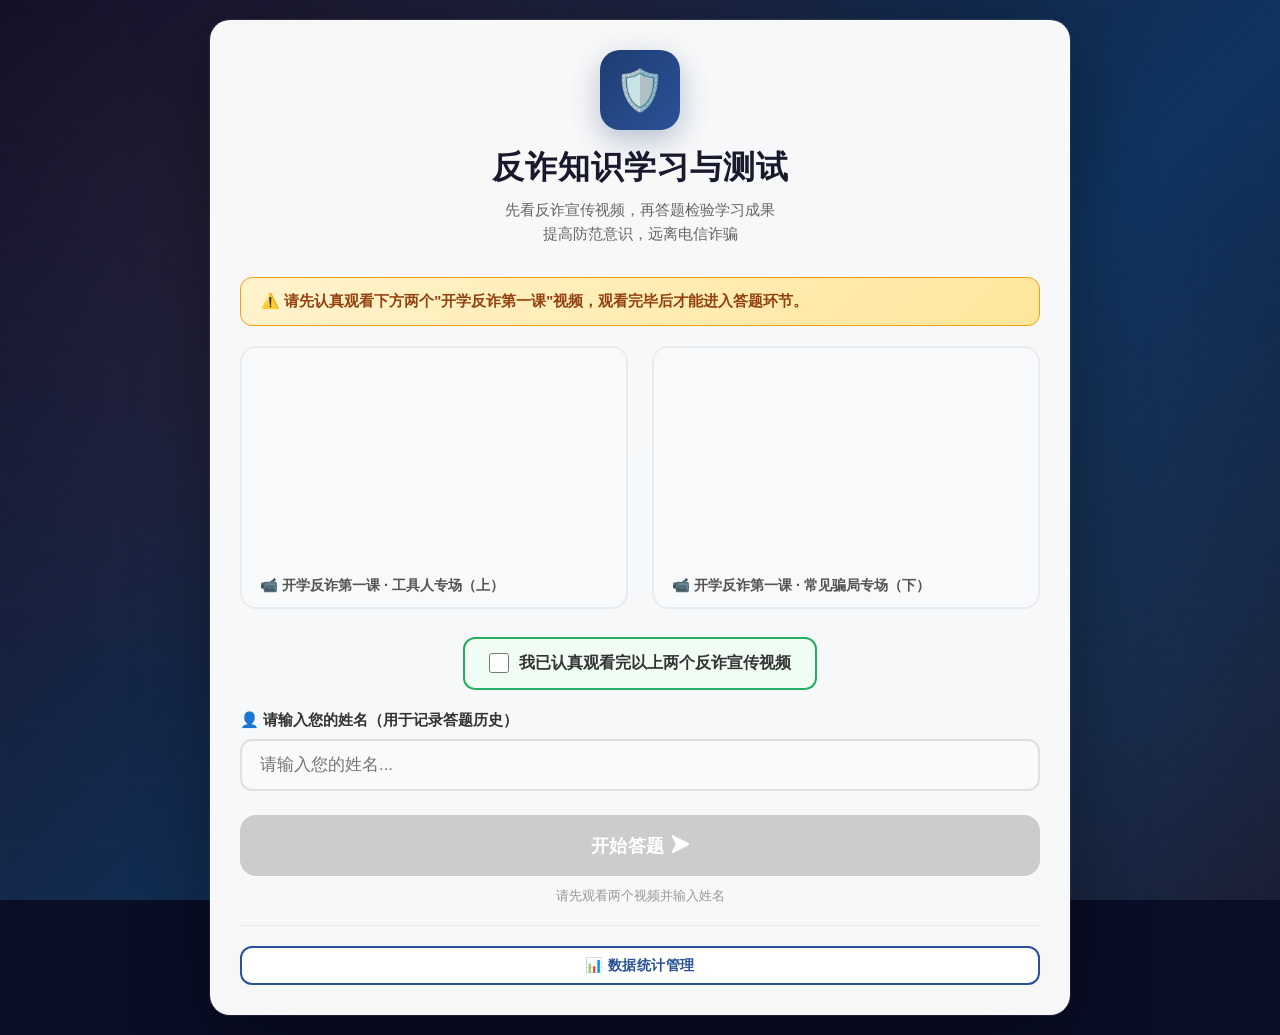
==== commit 9e665aad: "Switch to Bilibili embedded video player for fast loading" ====
--- a/index.html
+++ b/index.html
@@ -516,29 +516,48 @@
       </div>
 
       <div class="alert-warn">
-        ⚠️ 请先认真观看下方两个反诈宣传视频，观看完毕后才能进入答题环节。
-      </div>
-
-      <!-- Video Section -->
+        ⚠️ 请先认真观看下方两个"开学反诈第一课"视频，观看完毕后才能进入答题环节。
+      </div>
+
+      <!-- Bilibili Video Section -->
       <div class="video-grid">
         <div class="video-card" id="video-card-1">
-          <video id="video1" controls controlsList="nodownload" preload="metadata">
-            <source src="c0a8cccf867b3e15711dc27ff34afcc9.mp4" type="video/mp4">
-            您的浏览器不支持视频播放，请更换浏览器。
-          </video>
+          <div style="position:relative;padding-top:56.25%;border-radius:16px 16px 0 0;overflow:hidden;">
+            <iframe
+              id="bvideo1"
+              src="//player.bilibili.com/player.html?bvid=BV1NW4teLEfo&page=1&high_quality=1&autoplay=0"
+              scrolling="no" border="0" frameborder="no" framespacing="0"
+              allowfullscreen="true"
+              style="position:absolute;top:0;left:0;width:100%;height:100%;border-radius:16px 16px 0 0;">
+            </iframe>
+          </div>
           <div class="video-label">
-            📹 反诈宣传视频（一） <span class="check">✅ 已观看</span>
+            📹 开学反诈第一课 · 工具人专场（上） <span class="check">✅ 已观看</span>
           </div>
         </div>
         <div class="video-card" id="video-card-2">
-          <video id="video2" controls controlsList="nodownload" preload="metadata">
-            <source src="7aa52f87912113985d549c19b466bcf3.mp4" type="video/mp4">
-            您的浏览器不支持视频播放，请更换浏览器。
-          </video>
+          <div style="position:relative;padding-top:56.25%;border-radius:16px 16px 0 0;overflow:hidden;">
+            <iframe
+              id="bvideo2"
+              src="//player.bilibili.com/player.html?bvid=BV1no4bekEas&page=1&high_quality=1&autoplay=0"
+              scrolling="no" border="0" frameborder="no" framespacing="0"
+              allowfullscreen="true"
+              style="position:absolute;top:0;left:0;width:100%;height:100%;border-radius:16px 16px 0 0;">
+            </iframe>
+          </div>
           <div class="video-label">
-            📹 反诈宣传视频（二） <span class="check">✅ 已观看</span>
+            📹 开学反诈第一课 · 常见骗局专场（下） <span class="check">✅ 已观看</span>
           </div>
         </div>
+      </div>
+
+      <!-- Watch confirmation -->
+      <div style="text-align:center;margin-bottom:20px;">
+        <label style="cursor:pointer;display:inline-flex;align-items:center;gap:10px;font-weight:600;font-size:1em;color:#333;background:#f0fdf4;padding:14px 24px;border-radius:12px;border:2px solid #27ae60;transition:all 0.3s;" id="watch-confirm-label"
+               onmouseenter="this.style.background='#dcfce7'" onmouseleave="this.style.background='#f0fdf4'">
+          <input type="checkbox" id="watch-confirm" style="width:20px;height:20px;cursor:pointer;accent-color:#27ae60;">
+          我已认真观看完以上两个反诈宣传视频
+        </label>
       </div>
 
       <!-- Name Input -->
@@ -839,7 +858,6 @@
 let userAnswers = {};        // { questionId: ['A', 'B'] }
 let currentAttemptData = null;
 let isSubmitted = false;
-let bothVideosStarted = false;
 
 // ==================== DOM REFS ====================
 const $ = (id) => document.getElementById(id);
@@ -849,10 +867,8 @@
 const screenHistory  = $('screen-history');
 const screenStats    = $('screen-stats');
 
-const video1 = $('video1');
-const video2 = $('video2');
-const videoCard1 = $('video-card-1');
-const videoCard2 = $('video-card-2');
+const watchConfirm = $('watch-confirm');
+const watchConfirmLabel = $('watch-confirm-label');
 const userNameInput = $('userName');
 const btnStart = $('btn-start');
 const hintText = $('hint-text');
@@ -876,32 +892,17 @@
   window.scrollTo({ top: 0, behavior: 'smooth' });
 }
 
-// ==================== VIDEO TRACKING ====================
-function checkVideoStart() {
-  const v1played = video1.played.length > 0 && video1.played.end(0) > 0.5;
-  const v2played = video2.played.length > 0 && video2.played.end(0) > 0.5;
-
-  if (v1played) videoCard1.classList.add('watched');
-  if (v2played) videoCard2.classList.add('watched');
-
-  if (v1played && v2played) {
-    bothVideosStarted = true;
+// ==================== WATCH CONFIRMATION ====================
+watchConfirm.addEventListener('change', () => {
+  if (watchConfirm.checked) {
+    document.getElementById('video-card-1').classList.add('watched');
+    document.getElementById('video-card-2').classList.add('watched');
+  } else {
+    document.getElementById('video-card-1').classList.remove('watched');
+    document.getElementById('video-card-2').classList.remove('watched');
   }
   updateStartButton();
-}
-
-video1.addEventListener('play', () => {
-  video1.dataset.started = 'true';
-  checkVideoStart();
 });
-video2.addEventListener('play', () => {
-  video2.dataset.started = 'true';
-  checkVideoStart();
-});
-video1.addEventListener('timeupdate', checkVideoStart);
-video2.addEventListener('timeupdate', checkVideoStart);
-video1.addEventListener('ended', () => { videoCard1.classList.add('watched'); checkVideoStart(); });
-video2.addEventListener('ended', () => { videoCard2.classList.add('watched'); checkVideoStart(); });
 
 // ==================== NAME INPUT ====================
 userNameInput.addEventListener('input', () => {
@@ -910,14 +911,15 @@
 
 function updateStartButton() {
   const nameOk = userNameInput.value.trim().length >= 1;
-  if (bothVideosStarted && nameOk) {
+  const watched = watchConfirm.checked;
+  if (watched && nameOk) {
     btnStart.disabled = false;
     hintText.textContent = '✅ 已完成观看，可以开始答题';
     hintText.style.color = '#27ae60';
   } else {
     btnStart.disabled = true;
     const missing = [];
-    if (!bothVideosStarted) missing.push('请先观看两个视频');
+    if (!watched) missing.push('请勾选"已观看视频"确认框');
     if (!nameOk) missing.push('请输入姓名');
     hintText.textContent = missing.join(' · ');
     hintText.style.color = '#999';
@@ -932,8 +934,8 @@
     setTimeout(() => userNameInput.classList.remove('error'), 500);
     return;
   }
-  if (!bothVideosStarted) {
-    alert('请先观看两个反诈宣传视频后再开始答题！');
+  if (!watchConfirm.checked) {
+    alert('请先观看两个反诈宣传视频，并勾选确认后再开始答题！');
     return;
   }
   userName = name;
@@ -1336,11 +1338,9 @@
   isSubmitted = false;
   currentAttemptData = null;
   userNameInput.value = '';
-  bothVideosStarted = false;
-  videoCard1.classList.remove('watched');
-  videoCard2.classList.remove('watched');
-  video1.dataset.started = '';
-  video2.dataset.started = '';
+  watchConfirm.checked = false;
+  document.getElementById('video-card-1').classList.remove('watched');
+  document.getElementById('video-card-2').classList.remove('watched');
   updateStartButton();
   showScreen('welcome');
 });
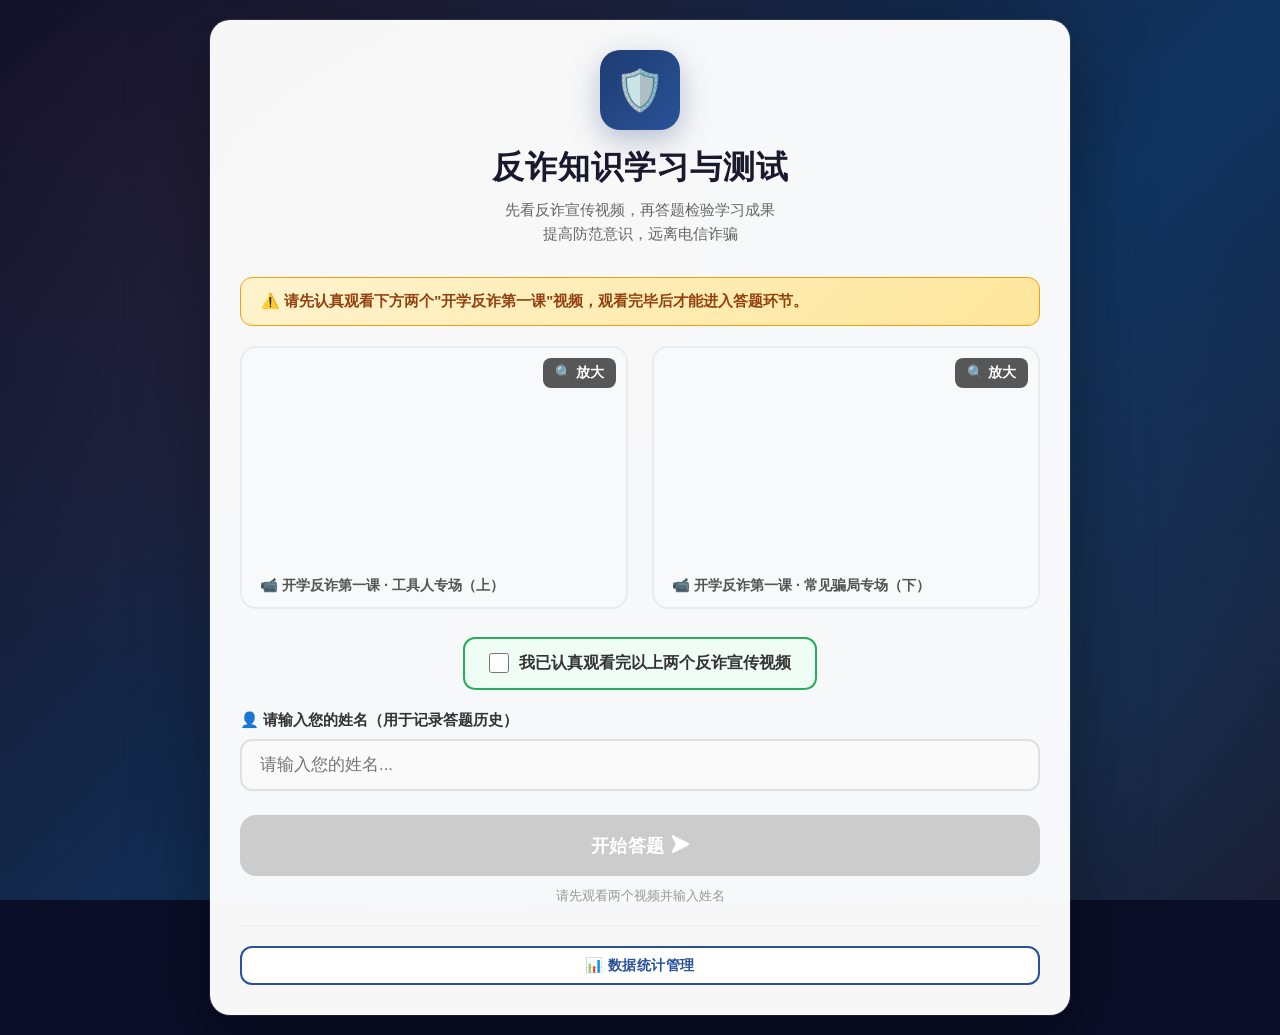
==== commit 1afd6c33: "Add video zoom/enlarge feature with modal" ====
--- a/index.html
+++ b/index.html
@@ -209,6 +209,44 @@
   .video-card.watched .video-label .check { display: inline; }
   .video-card.watched .video-label { color: #27ae60; }
 
+  .video-zoom-btn {
+    position: absolute; top: 10px; right: 10px; z-index: 10;
+    background: rgba(0,0,0,0.65); color: #fff; border: none;
+    border-radius: 8px; padding: 6px 12px; font-size: 0.85em;
+    cursor: pointer; font-weight: 600;
+    transition: all 0.25s; display: flex; align-items: center; gap: 4px;
+    backdrop-filter: blur(4px);
+  }
+  .video-zoom-btn:hover { background: rgba(0,0,0,0.85); transform: scale(1.05); }
+
+  /* Video Zoom Modal */
+  .video-modal-overlay {
+    position: fixed; inset: 0; z-index: 2000;
+    background: rgba(0,0,0,0.9);
+    display: flex; align-items: center; justify-content: center;
+    animation: fadeIn 0.3s ease;
+    padding: 20px;
+    cursor: pointer;
+  }
+  .video-modal-overlay.hidden { display: none; }
+  .video-modal-inner {
+    position: relative; width: 100%; max-width: 1400px;
+    cursor: default;
+    animation: modalScaleIn 0.35s ease;
+  }
+  @keyframes modalScaleIn {
+    from { opacity: 0; transform: scale(0.9); }
+    to { opacity: 1; transform: scale(1); }
+  }
+  .video-modal-close {
+    position: absolute; top: -45px; right: 0; z-index: 10;
+    background: rgba(255,255,255,0.15); color: #fff; border: none;
+    border-radius: 10px; padding: 10px 18px; font-size: 1em;
+    cursor: pointer; font-weight: 700;
+    transition: all 0.25s; backdrop-filter: blur(4px);
+  }
+  .video-modal-close:hover { background: rgba(231,76,60,0.8); }
+
   /* ===== Quiz Section ===== */
   .progress-bar-wrap {
     background: #e9ecef; border-radius: 20px; height: 8px;
@@ -523,6 +561,9 @@
       <div class="video-grid">
         <div class="video-card" id="video-card-1">
           <div style="position:relative;padding-top:56.25%;border-radius:16px 16px 0 0;overflow:hidden;">
+            <button class="video-zoom-btn" onclick="openVideoModal('BV1NW4teLEfo')" title="放大观看">
+              🔍 放大
+            </button>
             <iframe
               id="bvideo1"
               src="//player.bilibili.com/player.html?bvid=BV1NW4teLEfo&page=1&high_quality=1&autoplay=0"
@@ -537,6 +578,9 @@
         </div>
         <div class="video-card" id="video-card-2">
           <div style="position:relative;padding-top:56.25%;border-radius:16px 16px 0 0;overflow:hidden;">
+            <button class="video-zoom-btn" onclick="openVideoModal('BV1no4bekEas')" title="放大观看">
+              🔍 放大
+            </button>
             <iframe
               id="bvideo2"
               src="//player.bilibili.com/player.html?bvid=BV1no4bekEas&page=1&high_quality=1&autoplay=0"
@@ -547,6 +591,22 @@
           </div>
           <div class="video-label">
             📹 开学反诈第一课 · 常见骗局专场（下） <span class="check">✅ 已观看</span>
+          </div>
+        </div>
+      </div>
+
+      <!-- Video Zoom Modal -->
+      <div class="video-modal-overlay hidden" id="video-modal" onclick="closeVideoModal()">
+        <div class="video-modal-inner" onclick="event.stopPropagation()">
+          <button class="video-modal-close" onclick="closeVideoModal()">✕ 关闭</button>
+          <div style="position:relative;padding-top:56.25%;border-radius:16px;overflow:hidden;box-shadow:0 20px 60px rgba(0,0,0,0.5);">
+            <iframe
+              id="video-modal-iframe"
+              src=""
+              scrolling="no" border="0" frameborder="no" framespacing="0"
+              allowfullscreen="true"
+              style="position:absolute;top:0;left:0;width:100%;height:100%;border-radius:16px;">
+            </iframe>
           </div>
         </div>
       </div>
@@ -892,6 +952,25 @@
   window.scrollTo({ top: 0, behavior: 'smooth' });
 }
 
+// ==================== VIDEO ZOOM MODAL ====================
+function openVideoModal(bvid) {
+  const modal = document.getElementById('video-modal');
+  const iframe = document.getElementById('video-modal-iframe');
+  iframe.src = '//player.bilibili.com/player.html?bvid=' + bvid + '&page=1&high_quality=1&autoplay=1';
+  modal.classList.remove('hidden');
+  document.body.style.overflow = 'hidden';
+}
+function closeVideoModal() {
+  const modal = document.getElementById('video-modal');
+  const iframe = document.getElementById('video-modal-iframe');
+  modal.classList.add('hidden');
+  iframe.src = ''; // Stop playback
+  document.body.style.overflow = '';
+}
+document.addEventListener('keydown', (e) => {
+  if (e.key === 'Escape') closeVideoModal();
+});
+
 // ==================== WATCH CONFIRMATION ====================
 watchConfirm.addEventListener('change', () => {
   if (watchConfirm.checked) {
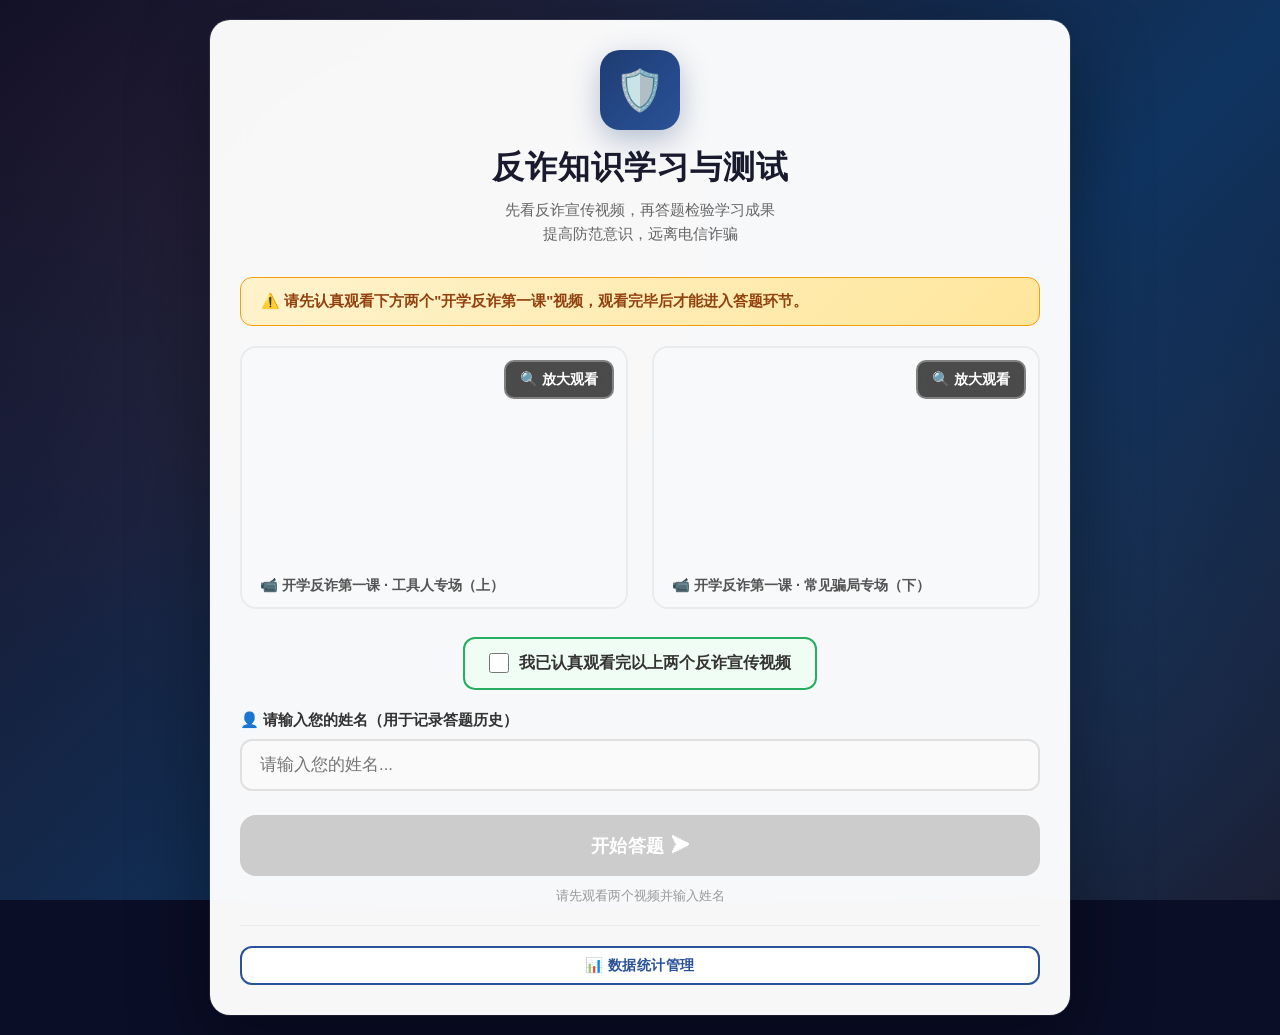
==== commit b5d68d33: "Fix: move zoom button outside iframe container to fix click issue" ====
--- a/index.html
+++ b/index.html
@@ -210,14 +210,15 @@
   .video-card.watched .video-label { color: #27ae60; }
 
   .video-zoom-btn {
-    position: absolute; top: 10px; right: 10px; z-index: 10;
-    background: rgba(0,0,0,0.65); color: #fff; border: none;
-    border-radius: 8px; padding: 6px 12px; font-size: 0.85em;
-    cursor: pointer; font-weight: 600;
-    transition: all 0.25s; display: flex; align-items: center; gap: 4px;
-    backdrop-filter: blur(4px);
-  }
-  .video-zoom-btn:hover { background: rgba(0,0,0,0.85); transform: scale(1.05); }
+    position: absolute; top: 12px; right: 12px; z-index: 50;
+    background: rgba(0,0,0,0.7); color: #fff; border: 2px solid rgba(255,255,255,0.3);
+    border-radius: 10px; padding: 8px 14px; font-size: 0.9em;
+    cursor: pointer; font-weight: 700;
+    transition: all 0.25s; display: flex; align-items: center; gap: 5px;
+    backdrop-filter: blur(6px);
+    pointer-events: auto;
+  }
+  .video-zoom-btn:hover { background: rgba(231,76,60,0.9); border-color: rgba(255,255,255,0.6); transform: scale(1.08); }
 
   /* Video Zoom Modal */
   .video-modal-overlay {
@@ -559,11 +560,11 @@
 
       <!-- Bilibili Video Section -->
       <div class="video-grid">
-        <div class="video-card" id="video-card-1">
+        <div class="video-card" id="video-card-1" style="position:relative;">
+          <button class="video-zoom-btn" onclick="openVideoModal('BV1NW4teLEfo')" title="放大观看">
+            🔍 放大观看
+          </button>
           <div style="position:relative;padding-top:56.25%;border-radius:16px 16px 0 0;overflow:hidden;">
-            <button class="video-zoom-btn" onclick="openVideoModal('BV1NW4teLEfo')" title="放大观看">
-              🔍 放大
-            </button>
             <iframe
               id="bvideo1"
               src="//player.bilibili.com/player.html?bvid=BV1NW4teLEfo&page=1&high_quality=1&autoplay=0"
@@ -576,11 +577,11 @@
             📹 开学反诈第一课 · 工具人专场（上） <span class="check">✅ 已观看</span>
           </div>
         </div>
-        <div class="video-card" id="video-card-2">
+        <div class="video-card" id="video-card-2" style="position:relative;">
+          <button class="video-zoom-btn" onclick="openVideoModal('BV1no4bekEas')" title="放大观看">
+            🔍 放大观看
+          </button>
           <div style="position:relative;padding-top:56.25%;border-radius:16px 16px 0 0;overflow:hidden;">
-            <button class="video-zoom-btn" onclick="openVideoModal('BV1no4bekEas')" title="放大观看">
-              🔍 放大
-            </button>
             <iframe
               id="bvideo2"
               src="//player.bilibili.com/player.html?bvid=BV1no4bekEas&page=1&high_quality=1&autoplay=0"
